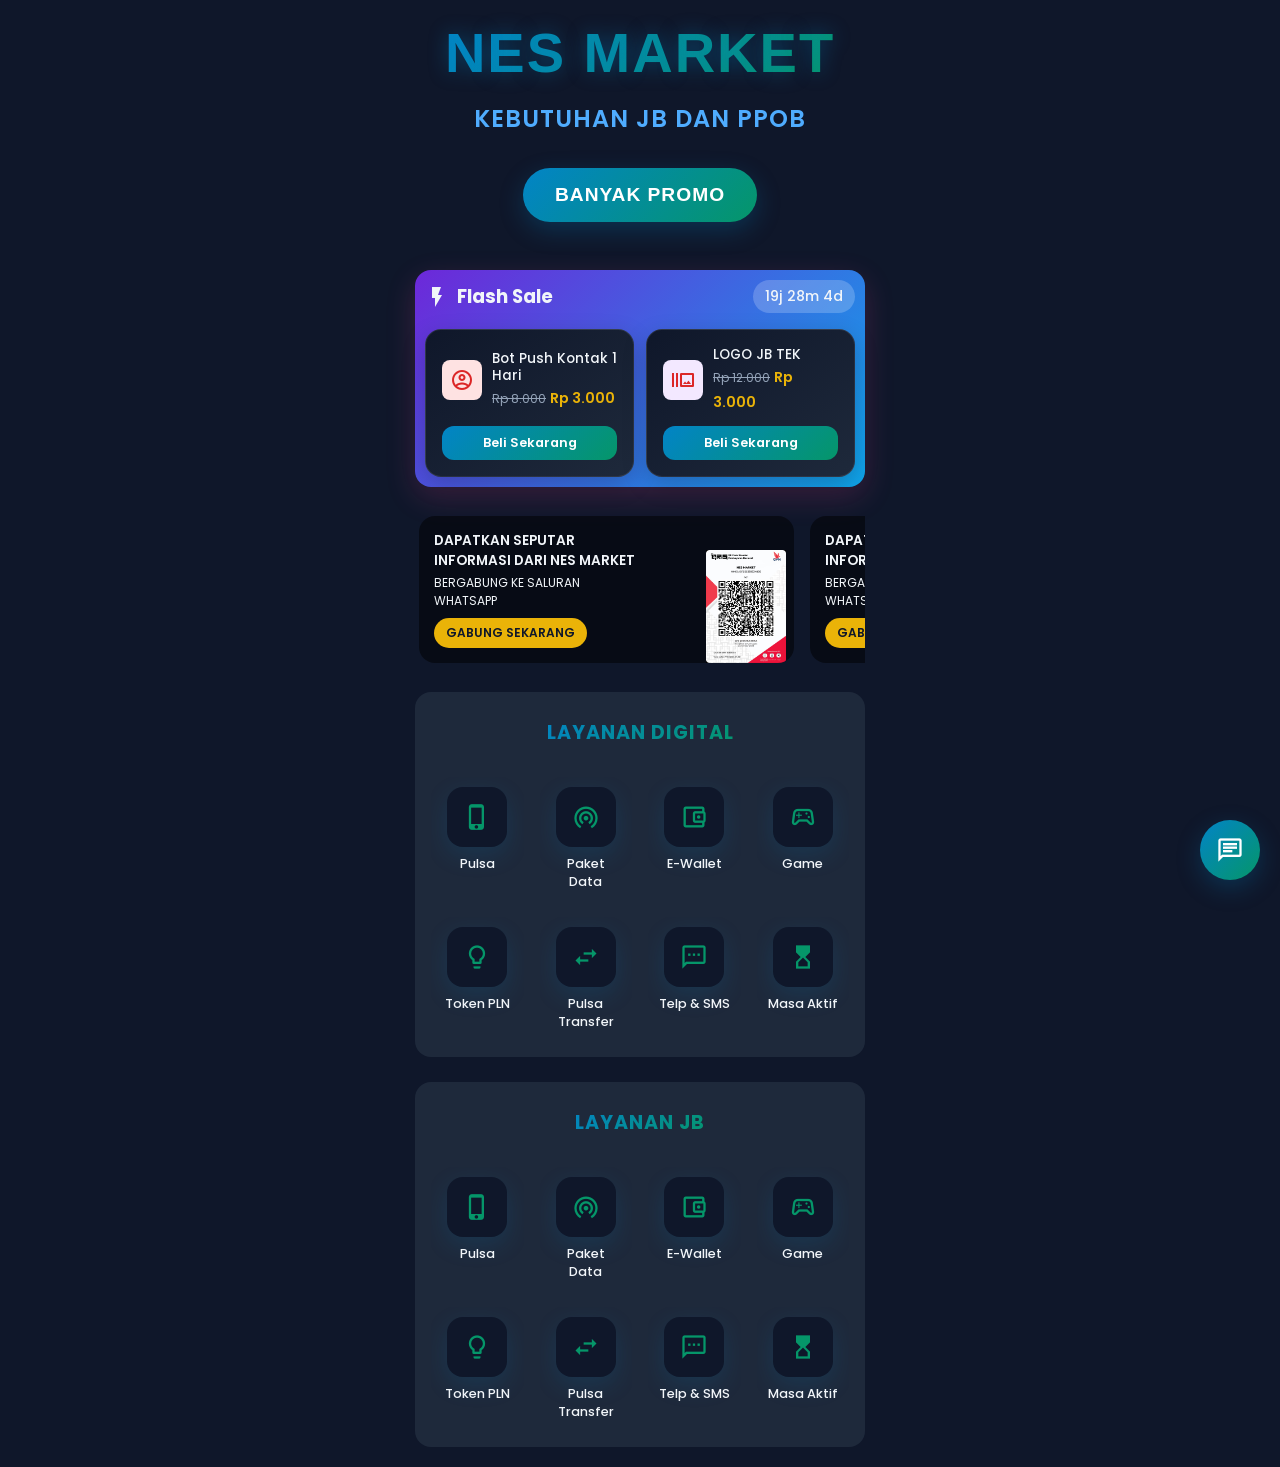
==== index.html @ 93c48622 "nesmarket" ====
<!DOCTYPE html>
<html lang="id">
<head>
    <meta charset="UTF-8">
    <meta name="viewport" content="width=device-width, initial-scale=1.0">
    <title>Nes Market</title>
    <link rel="shortcut icon" href="images/favicon.jpg" type="image/x-icon">
    <link rel="stylesheet" href="styles.css">
    <link href="https://fonts.googleapis.com/icon?family=Material+Icons+Outlined" rel="stylesheet">
</head>
<body>

    <h1 class="title1">NES MARKET</h1>
    <h2 class="subtitle">KEBUTUHAN JB DAN PPOB</h2>
    <button class="promo-button">BANYAK PROMO</button>

    <div class="container">
        <section class="flash-sale-section">
            <header>
                <div class="title">
                    <span class="material-icons-outlined">flash_on</span>
                    <h3>Flash Sale</h3>
                </div>
                <div class="countdown" id="countdown">26 hari 8 jam</div>
            </header>
            <div class="products">
                <div class="product-card">
                    <div class="product-icon-wrapper push">
                        <span class="material-icons-outlined">account_circle</span>
                    </div>
                    <div class="product-details">
                        <p>Bot Push Kontak 1 Hari</p>
                        <span class="original-price">Rp 8.000</span>
                        <span class="sale-price">Rp 3.000</span>
                    </div>
                    <div class="discount-badge">-63%</div>
                </div>
                <div class="product-card">
                    <div class="product-icon-wrapper logo">
                        <span class="material-icons-outlined">burst_mode</span>
                    </div>
                    <div class="product-details">
                        <p>LOGO JB TEK</p>
                        <span class="original-price">Rp 12.000</span>
                        <span class="sale-price">Rp 3.000</span>
                    </div>
                </div>
            </div>
        </section>

        <div class="banner-container">
            <div class="banner-wrapper">
                <section class="promo-banner">
                    <div class="banner-text">
                        <h4>DAPATKAN SEPUTAR INFORMASI DARI NES MARKET</h4>
                        <p>BERGABUNG KE SALURAN WHATSAPP</p>
                        <button>GABUNG SEKARANG</button>
                    </div>
                    <img src="images/qris.jpg" alt="Ilustrasi orang dengan laptop" class="banner-image">
                </section>
                <section class="promo-banner">
                    <div class="banner-text">
                        <h4>DAPATKAN SEPUTAR INFORMASI DARI NES MARKET</h4>
                        <p>BERGABUNG KE SALURAN WHATSAPP</p>
                        <button>GABUNG SEKARANG</button>
                    </div>
                    <img src="images/qris.jpg" alt="Ilustrasi orang dengan laptop" class="banner-image">
                </section>
                <section class="promo-banner">
                    <div class="banner-text">
                        <h4>DAPATKAN SEPUTAR INFORMASI DARI NES MARKET</h4>
                        <p>BERGABUNG KE SALURAN WHATSAPP</p>
                        <button>GABUNG SEKARANG</button>
                    </div>
                    <img src="images/qris.jpg" alt="Ilustrasi orang dengan laptop" class="banner-image">
                </section>
            </div>
        </div>

        <section class="digital-services">
            <header>
                <h3>Layanan Digital</h3>
            </header>
            <div class="services-grid">
                <div class="service-item">
                    <div class="icon-bg"><span class="material-icons-outlined">phone_iphone</span></div>
                    <p>Pulsa</p>
                </div>
                <div class="service-item">
                    <div class="icon-bg"><span class="material-icons-outlined">wifi_tethering</span></div>
                    <p>Paket Data</p>
                </div>
                <div class="service-item">
                    <div class="icon-bg"><span class="material-icons-outlined">account_balance_wallet</span></div>
                    <p>E-Wallet</p>
                </div>
                <div class="service-item">
                    <div class="icon-bg"><span class="material-icons-outlined">sports_esports</span></div>
                    <p>Game</p>
                </div>
                <div class="service-item">
                    <div class="icon-bg"><span class="material-icons-outlined">lightbulb</span></div>
                    <p>Token PLN</p>
                </div>
                <div class="service-item">
                    <div class="icon-bg"><span class="material-icons-outlined">swap_horiz</span></div>
                    <p>Pulsa Transfer</p>
                </div>
                <div class="service-item">
                    <div class="icon-bg"><span class="material-icons-outlined">sms</span></div>
                    <p>Telp & SMS</p>
                </div>
                <div class="service-item">
                    <div class="icon-bg"><span class="material-icons-outlined">hourglass_top</span></div>
                    <p>Masa Aktif</p>
                </div>
            </div>
        </section>
        <section class="digital-services">
            <header>
                <h3>Layanan JB</h3>
            </header>
            <div class="services-grid">
                <div class="service-item">
                    <div class="icon-bg"><span class="material-icons-outlined">phone_iphone</span></div>
                    <p>Pulsa</p>
                </div>
                <div class="service-item">
                    <div class="icon-bg"><span class="material-icons-outlined">wifi_tethering</span></div>
                    <p>Paket Data</p>
                </div>
                <div class="service-item">
                    <div class="icon-bg"><span class="material-icons-outlined">account_balance_wallet</span></div>
                    <p>E-Wallet</p>
                </div>
                <div class="service-item">
                    <div class="icon-bg"><span class="material-icons-outlined">sports_esports</span></div>
                    <p>Game</p>
                </div>
                <div class="service-item">
                    <div class="icon-bg"><span class="material-icons-outlined">lightbulb</span></div>
                    <p>Token PLN</p>
                </div>
                <div class="service-item">
                    <div class="icon-bg"><span class="material-icons-outlined">swap_horiz</span></div>
                    <p>Pulsa Transfer</p>
                </div>
                <div class="service-item">
                    <div class="icon-bg"><span class="material-icons-outlined">sms</span></div>
                    <p>Telp & SMS</p>
                </div>
                <div class="service-item">
                    <div class="icon-bg"><span class="material-icons-outlined">hourglass_top</span></div>
                    <p>Masa Aktif</p>
                </div>
            </div>
        </section>
    </div>

    <!-- Modal Pemesanan -->
    <div class="modal" id="orderModal">
        <div class="modal-content">
            <span class="close-modal">&times;</span>
            <h3 id="modalTitle">Pesan Layanan</h3>
            <form id="orderForm" class="order-form">
                <!-- Form fields akan di-generate oleh JavaScript -->
                <div id="dynamicFormFields"></div>
                <div class="form-group">
                    <label for="paymentMethod">Metode Pembayaran:</label>
                    <select id="paymentMethod" name="paymentMethod" required>
                        <option value="qris">QRIS</option>
                        <option value="bank">Transfer Bank</option>
                        <option value="ewallet">E-Wallet</option>
                    </select>
                </div>
                <button type="submit" class="submit-btn">Pesan Sekarang</button>
            </form>
        </div>
    </div>

    <!-- Modal Pembayaran -->
    <div class="modal" id="paymentModal">
        <div class="modal-content">
            <span class="close-payment-modal">&times;</span>
            <h3 style="text-align: center;">Pembayaran</h3>
            <div id="paymentDetails" class="payment-details">
                <div id="orderSummary">
                    <p class="payment-amount" id="paymentAmount">Rp 0</p>
                    <p class="transaction-number" id="transactionNumber">No. Transaksi: -</p>
                </div>
                <!-- QRIS Section -->
                <div id="qrisPayment" class="payment-section">
                    <img src="images/qris.jpg" alt="QRIS Code" class="payment-image">
                    <p class="payment-info">Scan QRIS untuk melakukan pembayaran</p>
                </div>
                <!-- Bank Transfer Section -->
                <div id="bankPayment" class="payment-section">
                    <div class="bank-details">
                        <img src="images/bsi.jpg" alt="Bank Logo" class="bank-image">
                        <div class="bank-info">
                            <p>Bank Syariah Indonesia (BSI)</p>
                            <p class="account-number">7229905672</p>
                            <p>a.n. AHMAD RAMADHAN</p>
                        </div>
                    </div>
                </div>
                <!-- E-Wallet Section -->
                <div id="ewalletPayment" class="payment-section">
                    <div class="ewallet-options">
                        <p style="text-align: center;">Pilih E-Wallet:</p>
                        <div class="ewallet-list">
                            <button type="button" class="ewallet-btn" data-wallet="dana">
                                <img src="images/dana.jpeg" alt="DANA Logo">
                                <div class="ewallet-info">
                                    <div class="name">DANA</div>
                                    <div class="number">0821-1113-6720</div>
                                </div>
                            </button>
                            <button type="button" class="ewallet-btn" data-wallet="gopay">
                                <img src="images/gopay.webp" alt="GOPAY Logo">
                                <div class="ewallet-info">
                                    <div class="name">GOPAY</div>
                                    <div class="number">0821-1113-6720</div>
                                </div>
                            </button>
                            <button type="button" class="ewallet-btn" data-wallet="shopeepay">
                                <img src="images/shopeepay.png" alt="SHOPEEPAY Logo">
                                <div class="ewallet-info">
                                    <div class="name">SHOPEEPAY</div>
                                    <div class="number">0821-1113-6720</div>
                                </div>
                            </button>
                        </div>
                    </div>
                </div>
            </div>
            <button id="confirmPayment" class="submit-btn">Konfirmasi Pembayaran</button>
        </div>
    </div>
    
    <!-- Chat Admin Button -->
    <div class="chat-admin-btn" id="chatAdminBtn">
        <span class="material-icons-outlined">chat</span>
    </div>

    <script src="scripts.js"></script>
</body>
</html>
---- styles.css ----
/* Import Font */
@import url('https://fonts.googleapis.com/css2?family=Poppins:wght@400;500;600;700&display=swap');

/* Reset dan Variabel CSS */
:root {
    --bg-dark: #0F172A;
    --bg-card: #1E293B;
    --flash-sale-red: #E11D48;
    --promo-blue: #0EA5E9;
    --promo-yellow: #EAB308;
    --text-light: #F1F5F9;
    --text-muted: #94A3B8;
    --accent-blue: #0284C7;
    --accent-purple: #6D28D9;
    --accent-emerald: #059669;
    --gradient-primary: linear-gradient(135deg, var(--accent-blue), var(--accent-emerald));
    --gradient-secondary: linear-gradient(135deg, var(--accent-purple), var(--promo-blue));
}

* {
    margin: 0;
    padding: 0;
    box-sizing: border-box;
}

html {
    scroll-behavior: smooth;
    -webkit-overflow-scrolling: touch;
}

body {
    font-family: 'Poppins', sans-serif;
    background-color: var(--bg-dark);
    color: var(--text-light);
    display: flex;
    justify-content: center;
    flex-direction: column;
    align-items: center;
    min-height: 100vh;
    padding: 20px;
}

.title1 {
    font-family: 'Orbitron', sans-serif;
    font-size: 3.5rem;
    font-weight: bold;
    background: var(--gradient-primary);
    -webkit-background-clip: text;
    background-clip: text;
    -webkit-text-fill-color: transparent;
    text-align: center;
    margin-bottom: 1rem;
    text-shadow: 0 0 20px rgba(2,132,199,0.4);
    letter-spacing: 2px;
}

.subtitle {
    color: #4facfe;
    font-size: 1.5rem;
    margin-bottom: 2rem;
    text-align: center;
    font-weight: 600;
    letter-spacing: 1px;
}

.promo-button {
    background: var(--gradient-primary);
    color: white;
    padding: 1rem 2rem;
    border: none;
    border-radius: 50px;
    font-size: 1.2rem;
    cursor: pointer;
    margin-bottom: 3rem;
    box-shadow: 0 8px 25px rgba(2,132,199,0.25);
    transition: all 0.3s ease;
    font-weight: 600;
    letter-spacing: 1px;
}

.promo-button:hover {
    transform: scale(1.05);
    box-shadow: 0 0 30px rgba(79,172,254,0.5);
    background: linear-gradient(45deg, #00f2fe, #4facfe);
}

.container {
    width: 100%;
    max-width: 450px;
    display: flex;
    flex-direction: column;
    gap: 25px;
}

/* 1. Flash Sale Section */
.flash-sale-section {
    background: var(--gradient-secondary);
    border-radius: 16px;
    padding: 10px;
    box-shadow: 0 10px 30px rgba(236,72,153,0.2);
}

.flash-sale-section header {
    display: flex;
    justify-content: space-between;
    align-items: center;
    margin-bottom: 16px;
}

.flash-sale-section .title {
    display: flex;
    align-items: center;
    gap: 8px;
    font-weight: 600;
}

.flash-sale-section .countdown {
    background-color: rgba(255, 255, 255, 0.2);
    padding: 4px 12px;
    border-radius: 20px;
    font-size: 0.8rem;
    font-weight: 500;
}

.products {
    display: flex;
    gap: 12px;
}

.product-card {
    background: linear-gradient(145deg, var(--bg-dark), var(--bg-card));
    border-radius: 16px;
    padding: 16px;
    flex: 1;
    display: flex;
    flex-direction: column;
    align-items: stretch;
    gap: 12px;
    position: relative;
    overflow: hidden;
    border: 1px solid rgba(255,255,255,0.1);
    backdrop-filter: blur(10px);
    box-shadow: 0 8px 25px rgba(0,0,0,0.2);
}

.product-details-wrapper {
    display: flex;
    align-items: center;
    gap: 10px;
    flex: 1;
}

.buy-button {
    width: 100%;
    padding: 8px;
    background: var(--gradient-primary);
    border: none;
    border-radius: 12px;
    color: white;
    font-weight: 600;
    cursor: pointer;
    transition: all 0.3s ease;
    font-family: 'Poppins', sans-serif;
    font-size: 0.8rem;
    margin-top: auto;
}

.buy-button:hover {
    transform: translateY(-2px);
    box-shadow: 0 8px 25px rgba(2,132,199,0.25);
}

.buy-button:active {
    transform: translateY(0);
}

.flash-sale-section .countdown {
    background-color: rgba(255, 255, 255, 0.2);
    padding: 6px 12px;
    border-radius: 20px;
    font-size: 0.9rem;
    font-weight: 500;
    display: flex;
    align-items: center;
    gap: 4px;
}

.product-icon-wrapper {
    flex-shrink: 0;
    width: 40px;
    height: 40px;
    border-radius: 8px;
    display: flex;
    justify-content: center;
    align-items: center;
}
.product-icon-wrapper.push { background-color: #FEE2E2; color: #DC2626; }
.product-icon-wrapper.logo { background-color: #F3E8FF; color: #DC2626; }

.product-details p {
    font-size: 0.85rem;
    font-weight: 500;
    line-height: 1.3;
}

.original-price {
    font-size: 0.75rem;
    text-decoration: line-through;
    color: var(--text-muted);
}

.sale-price {
    font-size: 0.9rem;
    font-weight: 600;
    color: var(--promo-yellow);
    margin-bottom: 8px;
}

.buy-now-btn {
    background: linear-gradient(135deg, var(--accent-blue), #6366f1);
    color: white;
    border: none;
    padding: 8px 12px;
    border-radius: 8px;
    font-size: 0.8rem;
    font-weight: 600;
    cursor: pointer;
    width: 100%;
    transition: all 0.3s ease;
}

.buy-now-btn:hover {
    transform: translateY(-2px);
    box-shadow: 0 4px 12px rgba(59, 130, 246, 0.3);
}

.buy-now-btn:active {
    transform: translateY(0);
}

.discount-badge {
    position: absolute;
    top: -1px;
    right: -1px;
    background-color: var(--promo-yellow);
    color: var(--bg-dark);
    padding: 2px 8px;
    font-size: 0.7rem;
    font-weight: 600;
    border-radius: 0 12px 0 8px;
}

/* 2. Promo Banner */
.banner-container {
    width: 100%;
    overflow-x: auto;
    -webkit-overflow-scrolling: touch;
    scrollbar-width: none; /* Firefox */
    cursor: grab;
    user-select: none;
}

.banner-container::-webkit-scrollbar {
    display: none; /* Chrome, Safari, Edge */
}

.banner-wrapper {
    display: flex;
    gap: 16px;
    padding: 4px;
    transition: transform 0.2s ease;
}

.promo-banner {
    /* background: linear-gradient(rgba(0, 0, 0, 0.5), rgba(0, 0, 0, 0.5)), url('images/FF.jpg'); */
    background: linear-gradient(rgba(0, 0, 0, 0.5), rgba(0, 0, 0, 0.5));
    background-size: cover;
    background-position: center;
    border-radius: 16px;
    padding: 15px;
    display: flex;
    align-items: center;
    justify-content: space-between;
    min-width: 300px;
    flex-shrink: 0;
    position: relative;
    overflow: hidden;
}

.promo-banner::before { /* Zigzag pattern */
    content: '';
    position: absolute;
    top: 10px;
    left: 40%;
    width: 100px;
    height: 20px;
    /* background-image: linear-gradient(45deg, var(--promo-yellow) 25%, transparent 25%), linear-gradient(-45deg, var(--promo-yellow) 25%, transparent 25%); */
    background-size: 20px 20px;
    opacity: 0.5;
}

.banner-text {
    max-width: 60%;
    z-index: 1;
}

.banner-text h4 {
    font-size: 0.85rem;
    font-weight: 600;
}

.banner-text p {
    font-size: 0.75rem;
    margin: 3px 0 8px;
}

.banner-text button {
    background-color: var(--promo-yellow);
    color: var(--bg-dark);
    border: none;
    padding: 6px 12px;
    border-radius: 15px;
    font-size: 0.75rem;
    font-weight: 600;
    cursor: pointer;
    font-family: 'Poppins', sans-serif;
}

.banner-image {
    width: 80px;
    position: absolute;
    right: 8px;
    bottom: 0;
    z-index: 0;
}

/* 3. Digital Services */
.digital-services {
    background-color: var(--bg-card);
    border-radius: 16px;
    padding: 16px;
}

.digital-services header {
    display: flex;
    justify-content: center;
    align-items: center;
    margin-bottom: 20px;
}

.digital-services h3 {
    font-weight: 700;
    text-align: center;
    background: var(--gradient-primary);
    -webkit-background-clip: text;
    background-clip: text;
    -webkit-text-fill-color: transparent;
    padding: 10px 0;
    font-size: 1.2rem;
    letter-spacing: 1px;
    text-transform: uppercase;
}

.services-grid {
    display: grid;
    grid-template-columns: repeat(4, 1fr);
    gap: 16px;
}

.service-item {
    display: flex;
    flex-direction: column;
    align-items: center;
    text-align: center;
    transition: all 0.3s ease;
    cursor: pointer;
    padding: 10px;
    border-radius: 16px;
    position: relative;
    overflow: hidden;
}

.service-item::before {
    content: '';
    position: absolute;
    top: 0;
    left: 0;
    width: 100%;
    height: 100%;
    /* background: var(--gradient-primary); */
    opacity: 0;
    transition: opacity 0.3s ease;
    z-index: 0;
    border-radius: 16px;
}

.service-item:hover {
    transform: translateY(-5px);
}

.service-item:hover::before {
    opacity: 1;
}

.service-item .icon-bg {
    background: var(--bg-dark);
    width: 60px;
    height: 60px;
    border-radius: 16px;
    display: flex;
    justify-content: center;
    align-items: center;
    margin-bottom: 8px;
    color: var(--accent-emerald);
    position: relative;
    z-index: 1;
    transition: all 0.3s ease;
    box-shadow: 0 8px 25px rgba(2,132,199,0.15);
    backdrop-filter: blur(10px);
}

.service-item:hover .icon-bg {
    transform: scale(1.1);
    box-shadow: 0 12px 30px rgba(37,99,235,0.3);
    background: var(--gradient-primary);
    color: white;
}

.service-item .icon-bg .material-icons-outlined {
    font-size: 28px;
}

.service-item p {
    font-size: 0.8rem;
    font-weight: 500;
    position: relative;
    z-index: 1;
    transition: all 0.3s ease;
}

.service-item:hover p {
    transform: scale(1.05);
    color: var(--accent-blue);
}

/* Toggle Switch */
.switch {
    position: relative;
    display: inline-block;
    width: 50px;
    height: 28px;
}
.switch input { display: none; }
.slider {
    position: absolute;
    cursor: pointer;
    top: 0; left: 0; right: 0; bottom: 0;
    background-color: var(--bg-dark);
    transition: .4s;
    border-radius: 34px;
}
.slider:before {
    position: absolute;
    content: "";
    height: 20px;
    width: 20px;
    left: 4px;
    bottom: 4px;
    background-color: white;
    transition: .4s;
    border-radius: 50%;
}
input:checked + .slider {
    background-color: var(--accent-blue);
}
input:checked + .slider:before {
    transform: translateX(22px);
}

/* Modal Styles */
.modal {
    display: none;
    position: fixed;
    top: 0;
    left: 0;
    width: 100%;
    height: 100%;
    background-color: rgba(0, 0, 0, 0.7);
    z-index: 1000;
    backdrop-filter: blur(5px);
    overflow-y: auto;
}

.modal-content {
    position: relative;
    background: linear-gradient(145deg, var(--bg-card), var(--bg-dark));
    margin: 20px auto;
    padding: 30px;
    width: 95%;
    max-width: 450px;
    border-radius: 24px;
    box-shadow: 0 15px 40px rgba(0, 0, 0, 0.4);
    animation: modalSlideDown 0.4s ease;
    border: 1px solid rgba(255, 255, 255, 0.1);
    backdrop-filter: blur(10px);
}

@keyframes modalSlideDown {
    from {
        transform: translateY(-50px);
        opacity: 0;
    }
    to {
        transform: translateY(0);
        opacity: 1;
    }
}

@keyframes modalSlideIn {
    from {
        transform: translateY(-100px);
        opacity: 0;
    }
    to {
        transform: translateY(0);
        opacity: 1;
    }
}

.close-modal {
    position: absolute;
    right: 20px;
    top: 15px;
    font-size: 28px;
    font-weight: bold;
    color: var(--text-muted);
    cursor: pointer;
    transition: color 0.3s ease;
}

.close-modal:hover {
    color: var(--text-light);
}

.order-form {
    margin-top: 20px;
}

.form-group {
    margin-bottom: 20px;
}

.form-group label {
    display: block;
    margin-bottom: 8px;
    color: var(--text-light);
    font-weight: 500;
}

.form-group input,
.form-group select {
    width: 100%;
    padding: 12px;
    border: 2px solid var(--bg-dark);
    border-radius: 8px;
    background-color: var(--bg-dark);
    color: var(--text-light);
    font-family: 'Poppins', sans-serif;
    transition: all 0.3s ease;
}

.form-group input:focus,
.form-group select:focus {
    outline: none;
    border-color: var(--accent-blue);
    box-shadow: 0 0 0 2px rgba(59, 130, 246, 0.2);
}

.submit-btn {
    width: 100%;
    padding: 16px;
    background: var(--gradient-primary);
    border: none;
    border-radius: 16px;
    color: white;
    font-weight: 600;
    cursor: pointer;
    transition: all 0.3s ease;
    font-family: 'Poppins', sans-serif;
    font-size: 1rem;
    text-transform: uppercase;
    letter-spacing: 1px;
    position: relative;
    overflow: hidden;
    box-shadow: 0 8px 25px rgba(37,99,235,0.3);
}

.submit-btn::before {
    content: '';
    position: absolute;
    top: 0;
    left: -100%;
    width: 100%;
    height: 100%;
    background: linear-gradient(120deg, transparent, rgba(255, 255, 255, 0.2), transparent);
    transition: 0.5s;
}

.submit-btn:hover::before {
    left: 100%;
}

.submit-btn:hover {
    transform: translateY(-2px);
    box-shadow: 0 4px 12px rgba(59, 130, 246, 0.3);
}

.submit-btn:active {
    transform: translateY(0);
}

/* Payment Details Styling */
.payment-details {
    margin: 20px 0;
    border-radius: 16px;
    overflow: hidden;
    background: rgba(0, 0, 0, 0.2);
    padding: 20px;
    border: 1px solid rgba(255, 255, 255, 0.05);
}

.payment-section {
    display: none;
    /* background: var(--bg-card); */
    border-radius: 12px;
    box-shadow: 0 2px 8px rgba(0, 0, 0, 0.1);
    /* margin-bottom: 20px; */
}

.payment-image {
    width: 100%;
    max-width: 200px;
    height: auto;
    display: block;
    margin: 0 auto 15px;
    border-radius: 8px;
}

.payment-info {
    text-align: center;
    color: var(--text-light);
    font-size: 14px;
    margin-top: 10px;
}

.payment-amount {
    text-align: center;
    font-size: 28px;
    font-weight: bold;
    background: linear-gradient(135deg, var(--accent-blue), #6366f1);
    -webkit-background-clip: text;
    background-clip: text;
    -webkit-text-fill-color: transparent;
    margin: 20px 0;
    text-shadow: 0 2px 10px rgba(99, 102, 241, 0.3);
}

.transaction-number {
    text-align: center;
    font-size: 14px;
    color: var(--text-muted);
    margin-bottom: 20px;
    padding: 8px 15px;
    background: rgba(255, 255, 255, 0.05);
    border-radius: 20px;
    display: inline-block;
    position: relative;
    left: 50%;
    transform: translateX(-50%);
}

.bank-details {
    display: flex;
    align-items: center;
    gap: 20px;
    padding: 20px;
    background: linear-gradient(145deg, var(--bg-dark), var(--bg-card));
    border-radius: 20px;
    border: 1px solid rgba(255, 255, 255, 0.1);
    box-shadow: 0 8px 25px rgba(0, 0, 0, 0.2);
    transition: transform 0.3s ease, box-shadow 0.3s ease;
    backdrop-filter: blur(10px);
}

.bank-details:hover {
    transform: translateY(-2px);
    box-shadow: 0 6px 20px rgba(0, 0, 0, 0.3);
}

.bank-image {
    width: 80px;
    height: 80px;
    object-fit: contain;
}

.bank-info {
    flex: 1;
}

.bank-info p {
    margin: 5px 0;
    color: var(--text-light);
}

.account-number {
    font-size: 20px;
    font-weight: bold;
    color: var(--accent-blue);
    margin: 10px 0;
    letter-spacing: 1px;
}

.ewallet-options {
    padding: 15px;
    text-align: center;
}

.ewallet-list {
    display: flex;
    flex-direction: column;
    gap: 10px;
    margin-top: 15px;
    width: 100%;
    align-items: center;
}

.ewallet-btn {
    display: flex;
    align-items: center;
    justify-content: center;
    gap: 20px;
    background: linear-gradient(145deg, var(--bg-dark), var(--bg-card));
    border: 1px solid rgba(255, 255, 255, 0.1);
    color: var(--text-light);
    padding: 20px;
    border-radius: 20px;
    cursor: pointer;
    font-weight: 500;
    transition: all 0.3s ease;
    width: 90%;
    max-width: 450px;
    box-shadow: 0 8px 25px rgba(0, 0, 0, 0.2);
    backdrop-filter: blur(10px);
}

.ewallet-btn:hover {
    transform: translateY(-2px);
    box-shadow: 0 6px 20px rgba(0, 0, 0, 0.3);
    background: linear-gradient(145deg, rgba(40, 42, 66, 0.8), var(--bg-dark));
}

.ewallet-btn.active {
    /* background: linear-gradient(145deg, var(--accent-blue), #6366f1); */
    border: none;
    box-shadow: 0 6px 20px rgba(99, 102, 241, 0.3);
}

.ewallet-btn img {
    width: 50px;
    height: 50px;
    object-fit: contain;
}

.ewallet-info {
    text-align: left;
}

.ewallet-info .name {
    font-weight: bold;
    margin-bottom: 6px;
    font-size: 16px;
}

.ewallet-info .number {
    font-size: 14px;
    color: var(--text-muted);
}

.ewallet-btn:hover {
    /* background: var(--accent-blue); */
    color: white;
}

.ewallet-btn.active {
    /* background: var(--accent-blue); */
    color: white;
}

/* Chat Admin Button */
.chat-admin-btn {
    position: fixed;
    bottom: 20px;
    right: 20px;
    width: 60px;
    height: 60px;
    background: var(--gradient-primary);
    border-radius: 50%;
    display: flex;
    justify-content: center;
    align-items: center;
    cursor: pointer;
    box-shadow: 0 8px 25px rgba(2,132,199,0.25);
    transition: all 0.3s ease;
    z-index: 1000;
}

.chat-admin-btn:hover {
    transform: scale(1.1);
    box-shadow: 0 6px 20px rgba(99, 102, 241, 0.4);
}

.chat-admin-btn .material-icons-outlined {
    font-size: 28px;
    color: white;
}

/* Responsiveness */
@media (max-width: 380px) {
    .products {
        flex-direction: column;
    }
    
    .banner-text {
        max-width: 100%;
    }
    .banner-image {
        display: none; /* Sembunyikan gambar di layar sangat kecil */
    }

    .services-grid {
        grid-template-columns: repeat(3, 1fr);
        gap: 20px;
    }
}
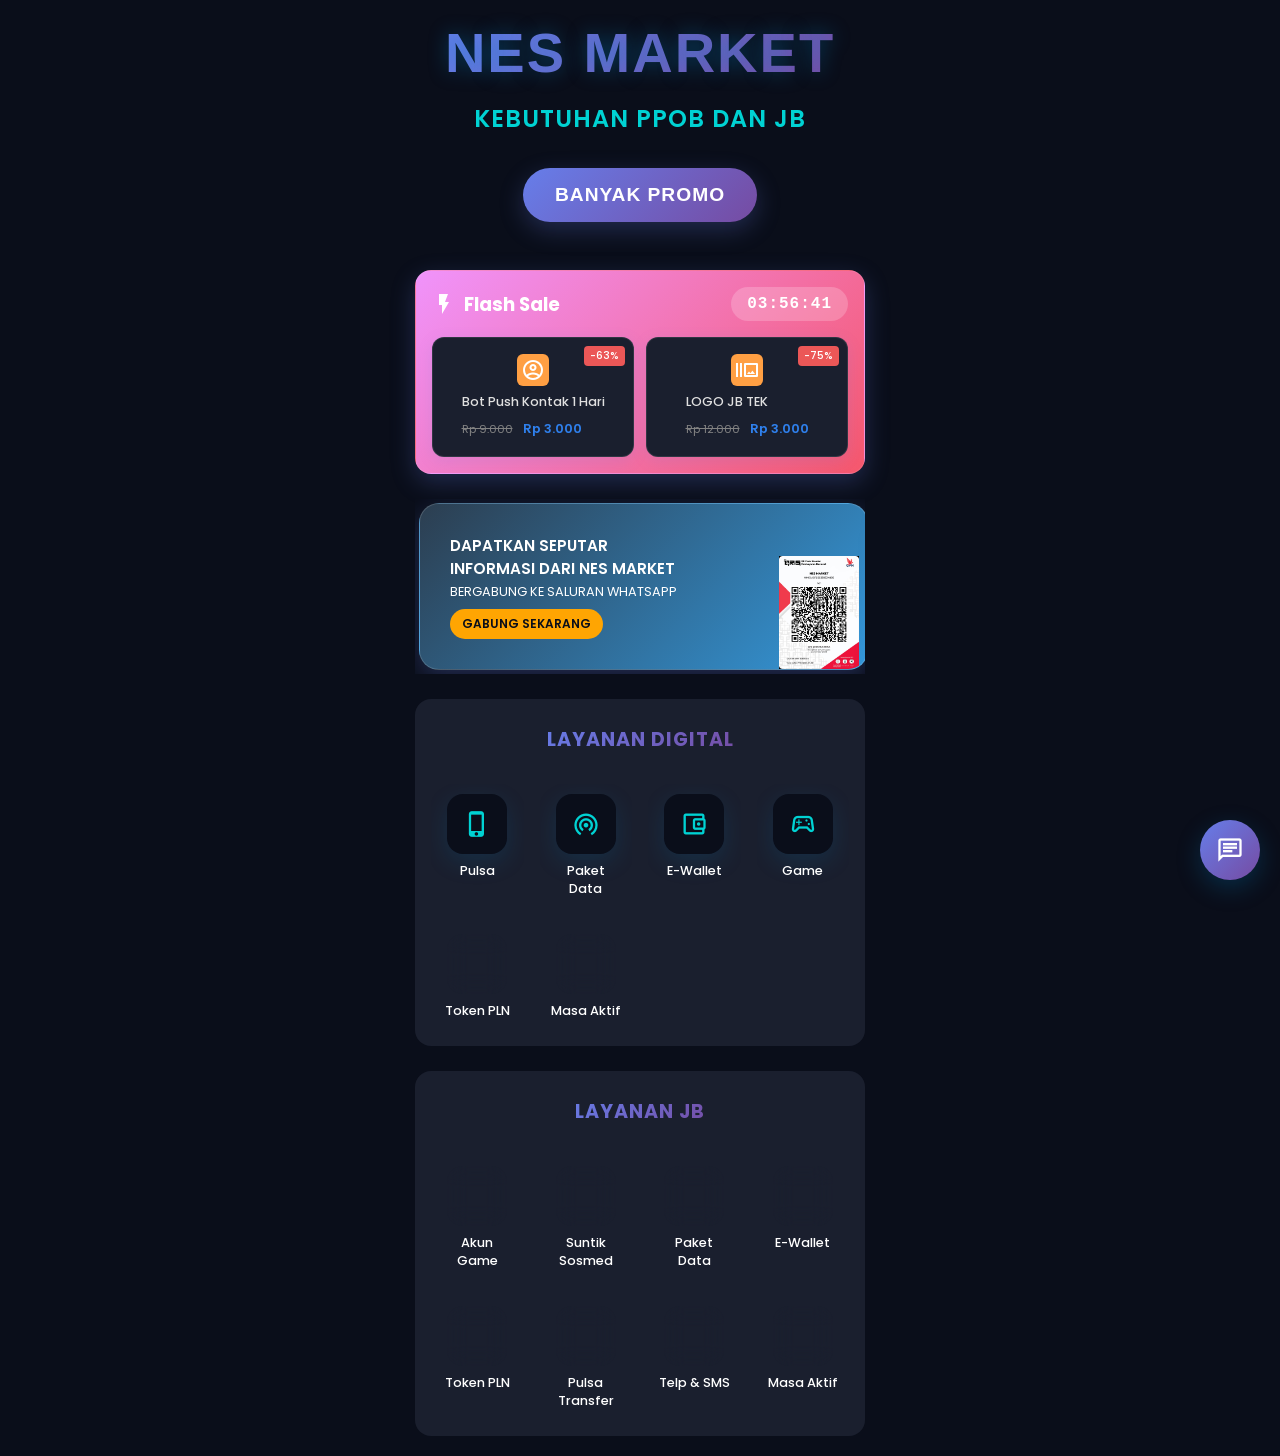
==== commit c86dd74f: "Add files via upload" ====
--- a/index.html
+++ b/index.html
@@ -1,248 +1,241 @@
-<!DOCTYPE html>
-<html lang="id">
-<head>
-    <meta charset="UTF-8">
-    <meta name="viewport" content="width=device-width, initial-scale=1.0">
-    <title>Nes Market</title>
-    <link rel="shortcut icon" href="images/favicon.jpg" type="image/x-icon">
-    <link rel="stylesheet" href="styles.css">
-    <link href="https://fonts.googleapis.com/icon?family=Material+Icons+Outlined" rel="stylesheet">
-</head>
-<body>
-
-    <h1 class="title1">NES MARKET</h1>
-    <h2 class="subtitle">KEBUTUHAN JB DAN PPOB</h2>
-    <button class="promo-button">BANYAK PROMO</button>
-
-    <div class="container">
-        <section class="flash-sale-section">
-            <header>
-                <div class="title">
-                    <span class="material-icons-outlined">flash_on</span>
-                    <h3>Flash Sale</h3>
-                </div>
-                <div class="countdown" id="countdown">26 hari 8 jam</div>
-            </header>
-            <div class="products">
-                <div class="product-card">
-                    <div class="product-icon-wrapper push">
-                        <span class="material-icons-outlined">account_circle</span>
-                    </div>
-                    <div class="product-details">
-                        <p>Bot Push Kontak 1 Hari</p>
-                        <span class="original-price">Rp 8.000</span>
-                        <span class="sale-price">Rp 3.000</span>
-                    </div>
-                    <div class="discount-badge">-63%</div>
-                </div>
-                <div class="product-card">
-                    <div class="product-icon-wrapper logo">
-                        <span class="material-icons-outlined">burst_mode</span>
-                    </div>
-                    <div class="product-details">
-                        <p>LOGO JB TEK</p>
-                        <span class="original-price">Rp 12.000</span>
-                        <span class="sale-price">Rp 3.000</span>
-                    </div>
-                </div>
-            </div>
-        </section>
-
-        <div class="banner-container">
-            <div class="banner-wrapper">
-                <section class="promo-banner">
-                    <div class="banner-text">
-                        <h4>DAPATKAN SEPUTAR INFORMASI DARI NES MARKET</h4>
-                        <p>BERGABUNG KE SALURAN WHATSAPP</p>
-                        <button>GABUNG SEKARANG</button>
-                    </div>
-                    <img src="images/qris.jpg" alt="Ilustrasi orang dengan laptop" class="banner-image">
-                </section>
-                <section class="promo-banner">
-                    <div class="banner-text">
-                        <h4>DAPATKAN SEPUTAR INFORMASI DARI NES MARKET</h4>
-                        <p>BERGABUNG KE SALURAN WHATSAPP</p>
-                        <button>GABUNG SEKARANG</button>
-                    </div>
-                    <img src="images/qris.jpg" alt="Ilustrasi orang dengan laptop" class="banner-image">
-                </section>
-                <section class="promo-banner">
-                    <div class="banner-text">
-                        <h4>DAPATKAN SEPUTAR INFORMASI DARI NES MARKET</h4>
-                        <p>BERGABUNG KE SALURAN WHATSAPP</p>
-                        <button>GABUNG SEKARANG</button>
-                    </div>
-                    <img src="images/qris.jpg" alt="Ilustrasi orang dengan laptop" class="banner-image">
-                </section>
-            </div>
-        </div>
-
-        <section class="digital-services">
-            <header>
-                <h3>Layanan Digital</h3>
-            </header>
-            <div class="services-grid">
-                <div class="service-item">
-                    <div class="icon-bg"><span class="material-icons-outlined">phone_iphone</span></div>
-                    <p>Pulsa</p>
-                </div>
-                <div class="service-item">
-                    <div class="icon-bg"><span class="material-icons-outlined">wifi_tethering</span></div>
-                    <p>Paket Data</p>
-                </div>
-                <div class="service-item">
-                    <div class="icon-bg"><span class="material-icons-outlined">account_balance_wallet</span></div>
-                    <p>E-Wallet</p>
-                </div>
-                <div class="service-item">
-                    <div class="icon-bg"><span class="material-icons-outlined">sports_esports</span></div>
-                    <p>Game</p>
-                </div>
-                <div class="service-item">
-                    <div class="icon-bg"><span class="material-icons-outlined">lightbulb</span></div>
-                    <p>Token PLN</p>
-                </div>
-                <div class="service-item">
-                    <div class="icon-bg"><span class="material-icons-outlined">swap_horiz</span></div>
-                    <p>Pulsa Transfer</p>
-                </div>
-                <div class="service-item">
-                    <div class="icon-bg"><span class="material-icons-outlined">sms</span></div>
-                    <p>Telp & SMS</p>
-                </div>
-                <div class="service-item">
-                    <div class="icon-bg"><span class="material-icons-outlined">hourglass_top</span></div>
-                    <p>Masa Aktif</p>
-                </div>
-            </div>
-        </section>
-        <section class="digital-services">
-            <header>
-                <h3>Layanan JB</h3>
-            </header>
-            <div class="services-grid">
-                <div class="service-item">
-                    <div class="icon-bg"><span class="material-icons-outlined">phone_iphone</span></div>
-                    <p>Pulsa</p>
-                </div>
-                <div class="service-item">
-                    <div class="icon-bg"><span class="material-icons-outlined">wifi_tethering</span></div>
-                    <p>Paket Data</p>
-                </div>
-                <div class="service-item">
-                    <div class="icon-bg"><span class="material-icons-outlined">account_balance_wallet</span></div>
-                    <p>E-Wallet</p>
-                </div>
-                <div class="service-item">
-                    <div class="icon-bg"><span class="material-icons-outlined">sports_esports</span></div>
-                    <p>Game</p>
-                </div>
-                <div class="service-item">
-                    <div class="icon-bg"><span class="material-icons-outlined">lightbulb</span></div>
-                    <p>Token PLN</p>
-                </div>
-                <div class="service-item">
-                    <div class="icon-bg"><span class="material-icons-outlined">swap_horiz</span></div>
-                    <p>Pulsa Transfer</p>
-                </div>
-                <div class="service-item">
-                    <div class="icon-bg"><span class="material-icons-outlined">sms</span></div>
-                    <p>Telp & SMS</p>
-                </div>
-                <div class="service-item">
-                    <div class="icon-bg"><span class="material-icons-outlined">hourglass_top</span></div>
-                    <p>Masa Aktif</p>
-                </div>
-            </div>
-        </section>
-    </div>
-
-    <!-- Modal Pemesanan -->
-    <div class="modal" id="orderModal">
-        <div class="modal-content">
-            <span class="close-modal">&times;</span>
-            <h3 id="modalTitle">Pesan Layanan</h3>
-            <form id="orderForm" class="order-form">
-                <!-- Form fields akan di-generate oleh JavaScript -->
-                <div id="dynamicFormFields"></div>
-                <div class="form-group">
-                    <label for="paymentMethod">Metode Pembayaran:</label>
-                    <select id="paymentMethod" name="paymentMethod" required>
-                        <option value="qris">QRIS</option>
-                        <option value="bank">Transfer Bank</option>
-                        <option value="ewallet">E-Wallet</option>
-                    </select>
-                </div>
-                <button type="submit" class="submit-btn">Pesan Sekarang</button>
-            </form>
-        </div>
-    </div>
-
-    <!-- Modal Pembayaran -->
-    <div class="modal" id="paymentModal">
-        <div class="modal-content">
-            <span class="close-payment-modal">&times;</span>
-            <h3 style="text-align: center;">Pembayaran</h3>
-            <div id="paymentDetails" class="payment-details">
-                <div id="orderSummary">
-                    <p class="payment-amount" id="paymentAmount">Rp 0</p>
-                    <p class="transaction-number" id="transactionNumber">No. Transaksi: -</p>
-                </div>
-                <!-- QRIS Section -->
-                <div id="qrisPayment" class="payment-section">
-                    <img src="images/qris.jpg" alt="QRIS Code" class="payment-image">
-                    <p class="payment-info">Scan QRIS untuk melakukan pembayaran</p>
-                </div>
-                <!-- Bank Transfer Section -->
-                <div id="bankPayment" class="payment-section">
-                    <div class="bank-details">
-                        <img src="images/bsi.jpg" alt="Bank Logo" class="bank-image">
-                        <div class="bank-info">
-                            <p>Bank Syariah Indonesia (BSI)</p>
-                            <p class="account-number">7229905672</p>
-                            <p>a.n. AHMAD RAMADHAN</p>
-                        </div>
-                    </div>
-                </div>
-                <!-- E-Wallet Section -->
-                <div id="ewalletPayment" class="payment-section">
-                    <div class="ewallet-options">
-                        <p style="text-align: center;">Pilih E-Wallet:</p>
-                        <div class="ewallet-list">
-                            <button type="button" class="ewallet-btn" data-wallet="dana">
-                                <img src="images/dana.jpeg" alt="DANA Logo">
-                                <div class="ewallet-info">
-                                    <div class="name">DANA</div>
-                                    <div class="number">0821-1113-6720</div>
-                                </div>
-                            </button>
-                            <button type="button" class="ewallet-btn" data-wallet="gopay">
-                                <img src="images/gopay.webp" alt="GOPAY Logo">
-                                <div class="ewallet-info">
-                                    <div class="name">GOPAY</div>
-                                    <div class="number">0821-1113-6720</div>
-                                </div>
-                            </button>
-                            <button type="button" class="ewallet-btn" data-wallet="shopeepay">
-                                <img src="images/shopeepay.png" alt="SHOPEEPAY Logo">
-                                <div class="ewallet-info">
-                                    <div class="name">SHOPEEPAY</div>
-                                    <div class="number">0821-1113-6720</div>
-                                </div>
-                            </button>
-                        </div>
-                    </div>
-                </div>
-            </div>
-            <button id="confirmPayment" class="submit-btn">Konfirmasi Pembayaran</button>
-        </div>
-    </div>
-    
-    <!-- Chat Admin Button -->
-    <div class="chat-admin-btn" id="chatAdminBtn">
-        <span class="material-icons-outlined">chat</span>
-    </div>
-
-    <script src="scripts.js"></script>
-</body>
+<!DOCTYPE html>
+<html lang="id">
+<head>
+    <meta charset="UTF-8">
+    <meta name="viewport" content="width=device-width, initial-scale=1.0">
+    <title>Nes Market</title>
+    <link rel="shortcut icon" href="images/favicon.jpg" type="image/x-icon">
+    <link rel="stylesheet" href="styles.css">
+    <link href="https://fonts.googleapis.com/icon?family=Material+Icons+Outlined" rel="stylesheet">
+</head>
+<body>
+
+    <h1 class="title1">NES MARKET</h1>
+    <h2 class="subtitle">KEBUTUHAN PPOB DAN JB</h2>
+    <button class="promo-button">BANYAK PROMO</button>
+
+    <div class="container">
+        <section class="flash-sale-section">
+            <header>
+                <div class="title">
+                    <span class="material-icons-outlined">flash_on</span>
+                    <h3>Flash Sale</h3>
+                </div>
+                <div class="countdown" id="countdown">26 hari 8 jam</div>
+            </header>
+            <div class="products">
+                <div class="product-card">
+                    <div class="product-icon-wrapper push">
+                        <span class="material-icons-outlined">account_circle</span>
+                    </div>
+                    <div class="product-details">
+                        <p>Bot Push Kontak 1 Hari</p>
+                        <span class="original-price">Rp 9.000</span>
+                        <span class="sale-price">Rp 3.000</span>
+                    </div>
+                    <div class="discount-badge">-63%</div>
+                </div>
+                <div class="product-card">
+                    <div class="product-icon-wrapper logo">
+                        <span class="material-icons-outlined">burst_mode</span>
+                    </div>
+                    <div class="product-details">
+                        <p>LOGO JB TEK</p>
+                        <span class="original-price">Rp 12.000</span>
+                        <span class="sale-price">Rp 3.000</span>
+                    </div>
+                    <div class="discount-badge">-75%</div>
+                </div>
+            </div>
+        </section>
+
+        <div class="banner-container">
+            <div class="banner-wrapper">
+                <section class="promo-banner">
+                    <div class="banner-text">
+                        <h4>DAPATKAN SEPUTAR INFORMASI DARI NES MARKET</h4>
+                        <p>BERGABUNG KE SALURAN WHATSAPP</p>
+                        <button>GABUNG SEKARANG</button>
+                    </div>
+                    <img src="images/qris.jpg" alt="Ilustrasi orang dengan laptop" class="banner-image">
+                </section>
+                <section class="promo-banner">
+                    <div class="banner-text">
+                        <h4>DAPATKAN SEPUTAR INFORMASI DARI NES MARKET</h4>
+                        <p>BERGABUNG KE SALURAN WHATSAPP</p>
+                        <button>GABUNG SEKARANG</button>
+                    </div>
+                    <img src="images/qris.jpg" alt="Ilustrasi orang dengan laptop" class="banner-image">
+                </section>
+                <section class="promo-banner">
+                    <div class="banner-text">
+                        <h4>UDAH ADA PRODUK BARU NIH</h4>
+                        <h4>YAKIN GA MAU ORDER</h4>
+                        <p>LANGSUNG AJA ORDER SEKARANG</p>
+                    </div>
+                    <img src="images/qris.jpg" alt="Ilustrasi orang dengan laptop" class="banner-image">
+                </section>
+            </div>
+        </div>
+
+        <section class="digital-services">
+            <header>
+                <h3>Layanan Digital</h3>
+            </header>
+            <div class="services-grid">
+                <div class="service-item">
+                    <div class="icon-bg"><span class="material-icons-outlined">phone_iphone</span></div>
+                    <p>Pulsa</p>
+                </div>
+                <div class="service-item">
+                    <div class="icon-bg"><span class="material-icons-outlined">wifi_tethering</span></div>
+                    <p>Paket Data</p>
+                </div>
+                <div class="service-item">
+                    <div class="icon-bg"><span class="material-icons-outlined">account_balance_wallet</span></div>
+                    <p>E-Wallet</p>
+                </div>
+                <div class="service-item">
+                    <div class="icon-bg"><span class="material-icons-outlined">sports_esports</span></div>
+                    <p>Game</p>
+                </div>
+                <div class="service-item">
+                    <div class="icon-bg"><span class="material-icons-outlined">lightbulb</span></div>
+                    <p>Token PLN</p>
+                </div>
+                <div class="service-item">
+                    <div class="icon-bg"><span class="material-icons-outlined">hourglass_top</span></div>
+                    <p>Masa Aktif</p>
+                </div>
+            </div>
+        </section>
+        <section class="digital-services">
+            <header>
+                <h3>Layanan JB</h3>
+            </header>
+            <div class="services-grid">
+                <div class="service-item">
+                    <div class="icon-bg"><span class="material-icons-outlined">sports_esports</span></div>
+                    <p>Akun Game</p>
+                </div>
+                <div class="service-item">
+                    <div class="icon-bg"><span class="material-icons-outlined">phone_iphone</span></div>
+                    <p>Suntik Sosmed</p>
+                </div>
+                <div class="service-item">
+                    <div class="icon-bg"><span class="material-icons-outlined">wifi_tethering</span></div>
+                    <p>Paket Data</p>
+                </div>
+                <div class="service-item">
+                    <div class="icon-bg"><span class="material-icons-outlined">account_balance_wallet</span></div>
+                    <p>E-Wallet</p>
+                </div>
+                <div class="service-item">
+                    <div class="icon-bg"><span class="material-icons-outlined">lightbulb</span></div>
+                    <p>Token PLN</p>
+                </div>
+                <div class="service-item">
+                    <div class="icon-bg"><span class="material-icons-outlined">swap_horiz</span></div>
+                    <p>Pulsa Transfer</p>
+                </div>
+                <div class="service-item">
+                    <div class="icon-bg"><span class="material-icons-outlined">sms</span></div>
+                    <p>Telp & SMS</p>
+                </div>
+                <div class="service-item">
+                    <div class="icon-bg"><span class="material-icons-outlined">hourglass_top</span></div>
+                    <p>Masa Aktif</p>
+                </div>
+            </div>
+        </section>
+    </div>
+
+    <!-- Modal Pemesanan -->
+    <div class="modal" id="orderModal">
+        <div class="modal-content">
+            <span class="close-modal">&times;</span>
+            <h3 id="modalTitle">Pesan Layanan</h3>
+            <form id="orderForm" class="order-form">
+                <!-- Form fields akan di-generate oleh JavaScript -->
+                <div id="dynamicFormFields"></div>
+                <div class="form-group">
+                    <label for="paymentMethod">Metode Pembayaran:</label>
+                    <select id="paymentMethod" name="paymentMethod" required>
+                        <option value="qris">QRIS</option>
+                        <option value="bank">Transfer Bank</option>
+                        <option value="ewallet">E-Wallet</option>
+                    </select>
+                </div>
+                <button type="submit" class="submit-btn">Pesan Sekarang</button>
+            </form>
+        </div>
+    </div>
+
+    <!-- Modal Pembayaran -->
+    <div class="modal" id="paymentModal">
+        <div class="modal-content">
+            <span class="close-payment-modal">&times;</span>
+            <h3 style="text-align: center;">Pembayaran</h3>
+            <div id="paymentDetails" class="payment-details">
+                <div id="orderSummary">
+                    <p class="payment-amount" id="paymentAmount">Rp 0</p>
+                    <p class="transaction-number" id="transactionNumber">No. Transaksi: -</p>
+                </div>
+                <!-- QRIS Section -->
+                <div id="qrisPayment" class="payment-section">
+                    <img src="images/qris.jpg" alt="QRIS Code" class="payment-image">
+                    <p class="payment-info">Scan QRIS untuk melakukan pembayaran</p>
+                </div>
+                <!-- Bank Transfer Section -->
+                <div id="bankPayment" class="payment-section">
+                    <div class="bank-details">
+                        <img src="images/bsi.jpg" alt="Bank Logo" class="bank-image">
+                        <div class="bank-info">
+                            <p>Bank Syariah Indonesia (BSI)</p>
+                            <p class="account-number">7229905672</p>
+                            <p>a.n. AHMAD RAMADHAN</p>
+                        </div>
+                    </div>
+                </div>
+                <!-- E-Wallet Section -->
+                <div id="ewalletPayment" class="payment-section">
+                    <div class="ewallet-options">
+                        <p style="text-align: center;">Pilih E-Wallet:</p>
+                        <div class="ewallet-list">
+                            <button type="button" class="ewallet-btn" data-wallet="dana">
+                                <img src="images/dana.jpeg" alt="DANA Logo">
+                                <div class="ewallet-info">
+                                    <div class="name">DANA</div>
+                                    <div class="number">0821-1113-6720</div>
+                                </div>
+                            </button>
+                            <button type="button" class="ewallet-btn" data-wallet="gopay">
+                                <img src="images/gopay.webp" alt="GOPAY Logo">
+                                <div class="ewallet-info">
+                                    <div class="name">GOPAY</div>
+                                    <div class="number">0821-1113-6720</div>
+                                </div>
+                            </button>
+                            <button type="button" class="ewallet-btn" data-wallet="shopeepay">
+                                <img src="images/shopeepay.png" alt="SHOPEEPAY Logo">
+                                <div class="ewallet-info">
+                                    <div class="name">SHOPEEPAY</div>
+                                    <div class="number">0821-1113-6720</div>
+                                </div>
+                            </button>
+                        </div>
+                    </div>
+                </div>
+            </div>
+            <button id="confirmPayment" class="submit-btn">Konfirmasi Pembayaran</button>
+        </div>
+    </div>
+    
+    <!-- Chat Admin Button -->
+    <div class="chat-admin-btn" id="chatAdminBtn">
+        <span class="material-icons-outlined">chat</span>
+    </div>
+
+    <script src="scripts.js"></script>
+</body>
 </html>
--- a/styles.css
+++ b/styles.css
@@ -1,844 +1,1329 @@
-/* Import Font */
-@import url('https://fonts.googleapis.com/css2?family=Poppins:wght@400;500;600;700&display=swap');
-
-/* Reset dan Variabel CSS */
-:root {
-    --bg-dark: #0F172A;
-    --bg-card: #1E293B;
-    --flash-sale-red: #E11D48;
-    --promo-blue: #0EA5E9;
-    --promo-yellow: #EAB308;
-    --text-light: #F1F5F9;
-    --text-muted: #94A3B8;
-    --accent-blue: #0284C7;
-    --accent-purple: #6D28D9;
-    --accent-emerald: #059669;
-    --gradient-primary: linear-gradient(135deg, var(--accent-blue), var(--accent-emerald));
-    --gradient-secondary: linear-gradient(135deg, var(--accent-purple), var(--promo-blue));
-}
-
-* {
-    margin: 0;
-    padding: 0;
-    box-sizing: border-box;
-}
-
-html {
-    scroll-behavior: smooth;
-    -webkit-overflow-scrolling: touch;
-}
-
-body {
-    font-family: 'Poppins', sans-serif;
-    background-color: var(--bg-dark);
-    color: var(--text-light);
-    display: flex;
-    justify-content: center;
-    flex-direction: column;
-    align-items: center;
-    min-height: 100vh;
-    padding: 20px;
-}
-
-.title1 {
-    font-family: 'Orbitron', sans-serif;
-    font-size: 3.5rem;
-    font-weight: bold;
-    background: var(--gradient-primary);
-    -webkit-background-clip: text;
-    background-clip: text;
-    -webkit-text-fill-color: transparent;
-    text-align: center;
-    margin-bottom: 1rem;
-    text-shadow: 0 0 20px rgba(2,132,199,0.4);
-    letter-spacing: 2px;
-}
-
-.subtitle {
-    color: #4facfe;
-    font-size: 1.5rem;
-    margin-bottom: 2rem;
-    text-align: center;
-    font-weight: 600;
-    letter-spacing: 1px;
-}
-
-.promo-button {
-    background: var(--gradient-primary);
-    color: white;
-    padding: 1rem 2rem;
-    border: none;
-    border-radius: 50px;
-    font-size: 1.2rem;
-    cursor: pointer;
-    margin-bottom: 3rem;
-    box-shadow: 0 8px 25px rgba(2,132,199,0.25);
-    transition: all 0.3s ease;
-    font-weight: 600;
-    letter-spacing: 1px;
-}
-
-.promo-button:hover {
-    transform: scale(1.05);
-    box-shadow: 0 0 30px rgba(79,172,254,0.5);
-    background: linear-gradient(45deg, #00f2fe, #4facfe);
-}
-
-.container {
-    width: 100%;
-    max-width: 450px;
-    display: flex;
-    flex-direction: column;
-    gap: 25px;
-}
-
-/* 1. Flash Sale Section */
-.flash-sale-section {
-    background: var(--gradient-secondary);
-    border-radius: 16px;
-    padding: 10px;
-    box-shadow: 0 10px 30px rgba(236,72,153,0.2);
-}
-
-.flash-sale-section header {
-    display: flex;
-    justify-content: space-between;
-    align-items: center;
-    margin-bottom: 16px;
-}
-
-.flash-sale-section .title {
-    display: flex;
-    align-items: center;
-    gap: 8px;
-    font-weight: 600;
-}
-
-.flash-sale-section .countdown {
-    background-color: rgba(255, 255, 255, 0.2);
-    padding: 4px 12px;
-    border-radius: 20px;
-    font-size: 0.8rem;
-    font-weight: 500;
-}
-
-.products {
-    display: flex;
-    gap: 12px;
-}
-
-.product-card {
-    background: linear-gradient(145deg, var(--bg-dark), var(--bg-card));
-    border-radius: 16px;
-    padding: 16px;
-    flex: 1;
-    display: flex;
-    flex-direction: column;
-    align-items: stretch;
-    gap: 12px;
-    position: relative;
-    overflow: hidden;
-    border: 1px solid rgba(255,255,255,0.1);
-    backdrop-filter: blur(10px);
-    box-shadow: 0 8px 25px rgba(0,0,0,0.2);
-}
-
-.product-details-wrapper {
-    display: flex;
-    align-items: center;
-    gap: 10px;
-    flex: 1;
-}
-
-.buy-button {
-    width: 100%;
-    padding: 8px;
-    background: var(--gradient-primary);
-    border: none;
-    border-radius: 12px;
-    color: white;
-    font-weight: 600;
-    cursor: pointer;
-    transition: all 0.3s ease;
-    font-family: 'Poppins', sans-serif;
-    font-size: 0.8rem;
-    margin-top: auto;
-}
-
-.buy-button:hover {
-    transform: translateY(-2px);
-    box-shadow: 0 8px 25px rgba(2,132,199,0.25);
-}
-
-.buy-button:active {
-    transform: translateY(0);
-}
-
-.flash-sale-section .countdown {
-    background-color: rgba(255, 255, 255, 0.2);
-    padding: 6px 12px;
-    border-radius: 20px;
-    font-size: 0.9rem;
-    font-weight: 500;
-    display: flex;
-    align-items: center;
-    gap: 4px;
-}
-
-.product-icon-wrapper {
-    flex-shrink: 0;
-    width: 40px;
-    height: 40px;
-    border-radius: 8px;
-    display: flex;
-    justify-content: center;
-    align-items: center;
-}
-.product-icon-wrapper.push { background-color: #FEE2E2; color: #DC2626; }
-.product-icon-wrapper.logo { background-color: #F3E8FF; color: #DC2626; }
-
-.product-details p {
-    font-size: 0.85rem;
-    font-weight: 500;
-    line-height: 1.3;
-}
-
-.original-price {
-    font-size: 0.75rem;
-    text-decoration: line-through;
-    color: var(--text-muted);
-}
-
-.sale-price {
-    font-size: 0.9rem;
-    font-weight: 600;
-    color: var(--promo-yellow);
-    margin-bottom: 8px;
-}
-
-.buy-now-btn {
-    background: linear-gradient(135deg, var(--accent-blue), #6366f1);
-    color: white;
-    border: none;
-    padding: 8px 12px;
-    border-radius: 8px;
-    font-size: 0.8rem;
-    font-weight: 600;
-    cursor: pointer;
-    width: 100%;
-    transition: all 0.3s ease;
-}
-
-.buy-now-btn:hover {
-    transform: translateY(-2px);
-    box-shadow: 0 4px 12px rgba(59, 130, 246, 0.3);
-}
-
-.buy-now-btn:active {
-    transform: translateY(0);
-}
-
-.discount-badge {
-    position: absolute;
-    top: -1px;
-    right: -1px;
-    background-color: var(--promo-yellow);
-    color: var(--bg-dark);
-    padding: 2px 8px;
-    font-size: 0.7rem;
-    font-weight: 600;
-    border-radius: 0 12px 0 8px;
-}
-
-/* 2. Promo Banner */
-.banner-container {
-    width: 100%;
-    overflow-x: auto;
-    -webkit-overflow-scrolling: touch;
-    scrollbar-width: none; /* Firefox */
-    cursor: grab;
-    user-select: none;
-}
-
-.banner-container::-webkit-scrollbar {
-    display: none; /* Chrome, Safari, Edge */
-}
-
-.banner-wrapper {
-    display: flex;
-    gap: 16px;
-    padding: 4px;
-    transition: transform 0.2s ease;
-}
-
-.promo-banner {
-    /* background: linear-gradient(rgba(0, 0, 0, 0.5), rgba(0, 0, 0, 0.5)), url('images/FF.jpg'); */
-    background: linear-gradient(rgba(0, 0, 0, 0.5), rgba(0, 0, 0, 0.5));
-    background-size: cover;
-    background-position: center;
-    border-radius: 16px;
-    padding: 15px;
-    display: flex;
-    align-items: center;
-    justify-content: space-between;
-    min-width: 300px;
-    flex-shrink: 0;
-    position: relative;
-    overflow: hidden;
-}
-
-.promo-banner::before { /* Zigzag pattern */
-    content: '';
-    position: absolute;
-    top: 10px;
-    left: 40%;
-    width: 100px;
-    height: 20px;
-    /* background-image: linear-gradient(45deg, var(--promo-yellow) 25%, transparent 25%), linear-gradient(-45deg, var(--promo-yellow) 25%, transparent 25%); */
-    background-size: 20px 20px;
-    opacity: 0.5;
-}
-
-.banner-text {
-    max-width: 60%;
-    z-index: 1;
-}
-
-.banner-text h4 {
-    font-size: 0.85rem;
-    font-weight: 600;
-}
-
-.banner-text p {
-    font-size: 0.75rem;
-    margin: 3px 0 8px;
-}
-
-.banner-text button {
-    background-color: var(--promo-yellow);
-    color: var(--bg-dark);
-    border: none;
-    padding: 6px 12px;
-    border-radius: 15px;
-    font-size: 0.75rem;
-    font-weight: 600;
-    cursor: pointer;
-    font-family: 'Poppins', sans-serif;
-}
-
-.banner-image {
-    width: 80px;
-    position: absolute;
-    right: 8px;
-    bottom: 0;
-    z-index: 0;
-}
-
-/* 3. Digital Services */
-.digital-services {
-    background-color: var(--bg-card);
-    border-radius: 16px;
-    padding: 16px;
-}
-
-.digital-services header {
-    display: flex;
-    justify-content: center;
-    align-items: center;
-    margin-bottom: 20px;
-}
-
-.digital-services h3 {
-    font-weight: 700;
-    text-align: center;
-    background: var(--gradient-primary);
-    -webkit-background-clip: text;
-    background-clip: text;
-    -webkit-text-fill-color: transparent;
-    padding: 10px 0;
-    font-size: 1.2rem;
-    letter-spacing: 1px;
-    text-transform: uppercase;
-}
-
-.services-grid {
-    display: grid;
-    grid-template-columns: repeat(4, 1fr);
-    gap: 16px;
-}
-
-.service-item {
-    display: flex;
-    flex-direction: column;
-    align-items: center;
-    text-align: center;
-    transition: all 0.3s ease;
-    cursor: pointer;
-    padding: 10px;
-    border-radius: 16px;
-    position: relative;
-    overflow: hidden;
-}
-
-.service-item::before {
-    content: '';
-    position: absolute;
-    top: 0;
-    left: 0;
-    width: 100%;
-    height: 100%;
-    /* background: var(--gradient-primary); */
-    opacity: 0;
-    transition: opacity 0.3s ease;
-    z-index: 0;
-    border-radius: 16px;
-}
-
-.service-item:hover {
-    transform: translateY(-5px);
-}
-
-.service-item:hover::before {
-    opacity: 1;
-}
-
-.service-item .icon-bg {
-    background: var(--bg-dark);
-    width: 60px;
-    height: 60px;
-    border-radius: 16px;
-    display: flex;
-    justify-content: center;
-    align-items: center;
-    margin-bottom: 8px;
-    color: var(--accent-emerald);
-    position: relative;
-    z-index: 1;
-    transition: all 0.3s ease;
-    box-shadow: 0 8px 25px rgba(2,132,199,0.15);
-    backdrop-filter: blur(10px);
-}
-
-.service-item:hover .icon-bg {
-    transform: scale(1.1);
-    box-shadow: 0 12px 30px rgba(37,99,235,0.3);
-    background: var(--gradient-primary);
-    color: white;
-}
-
-.service-item .icon-bg .material-icons-outlined {
-    font-size: 28px;
-}
-
-.service-item p {
-    font-size: 0.8rem;
-    font-weight: 500;
-    position: relative;
-    z-index: 1;
-    transition: all 0.3s ease;
-}
-
-.service-item:hover p {
-    transform: scale(1.05);
-    color: var(--accent-blue);
-}
-
-/* Toggle Switch */
-.switch {
-    position: relative;
-    display: inline-block;
-    width: 50px;
-    height: 28px;
-}
-.switch input { display: none; }
-.slider {
-    position: absolute;
-    cursor: pointer;
-    top: 0; left: 0; right: 0; bottom: 0;
-    background-color: var(--bg-dark);
-    transition: .4s;
-    border-radius: 34px;
-}
-.slider:before {
-    position: absolute;
-    content: "";
-    height: 20px;
-    width: 20px;
-    left: 4px;
-    bottom: 4px;
-    background-color: white;
-    transition: .4s;
-    border-radius: 50%;
-}
-input:checked + .slider {
-    background-color: var(--accent-blue);
-}
-input:checked + .slider:before {
-    transform: translateX(22px);
-}
-
-/* Modal Styles */
-.modal {
-    display: none;
-    position: fixed;
-    top: 0;
-    left: 0;
-    width: 100%;
-    height: 100%;
-    background-color: rgba(0, 0, 0, 0.7);
-    z-index: 1000;
-    backdrop-filter: blur(5px);
-    overflow-y: auto;
-}
-
-.modal-content {
-    position: relative;
-    background: linear-gradient(145deg, var(--bg-card), var(--bg-dark));
-    margin: 20px auto;
-    padding: 30px;
-    width: 95%;
-    max-width: 450px;
-    border-radius: 24px;
-    box-shadow: 0 15px 40px rgba(0, 0, 0, 0.4);
-    animation: modalSlideDown 0.4s ease;
-    border: 1px solid rgba(255, 255, 255, 0.1);
-    backdrop-filter: blur(10px);
-}
-
-@keyframes modalSlideDown {
-    from {
-        transform: translateY(-50px);
-        opacity: 0;
-    }
-    to {
-        transform: translateY(0);
-        opacity: 1;
-    }
-}
-
-@keyframes modalSlideIn {
-    from {
-        transform: translateY(-100px);
-        opacity: 0;
-    }
-    to {
-        transform: translateY(0);
-        opacity: 1;
-    }
-}
-
-.close-modal {
-    position: absolute;
-    right: 20px;
-    top: 15px;
-    font-size: 28px;
-    font-weight: bold;
-    color: var(--text-muted);
-    cursor: pointer;
-    transition: color 0.3s ease;
-}
-
-.close-modal:hover {
-    color: var(--text-light);
-}
-
-.order-form {
-    margin-top: 20px;
-}
-
-.form-group {
-    margin-bottom: 20px;
-}
-
-.form-group label {
-    display: block;
-    margin-bottom: 8px;
-    color: var(--text-light);
-    font-weight: 500;
-}
-
-.form-group input,
-.form-group select {
-    width: 100%;
-    padding: 12px;
-    border: 2px solid var(--bg-dark);
-    border-radius: 8px;
-    background-color: var(--bg-dark);
-    color: var(--text-light);
-    font-family: 'Poppins', sans-serif;
-    transition: all 0.3s ease;
-}
-
-.form-group input:focus,
-.form-group select:focus {
-    outline: none;
-    border-color: var(--accent-blue);
-    box-shadow: 0 0 0 2px rgba(59, 130, 246, 0.2);
-}
-
-.submit-btn {
-    width: 100%;
-    padding: 16px;
-    background: var(--gradient-primary);
-    border: none;
-    border-radius: 16px;
-    color: white;
-    font-weight: 600;
-    cursor: pointer;
-    transition: all 0.3s ease;
-    font-family: 'Poppins', sans-serif;
-    font-size: 1rem;
-    text-transform: uppercase;
-    letter-spacing: 1px;
-    position: relative;
-    overflow: hidden;
-    box-shadow: 0 8px 25px rgba(37,99,235,0.3);
-}
-
-.submit-btn::before {
-    content: '';
-    position: absolute;
-    top: 0;
-    left: -100%;
-    width: 100%;
-    height: 100%;
-    background: linear-gradient(120deg, transparent, rgba(255, 255, 255, 0.2), transparent);
-    transition: 0.5s;
-}
-
-.submit-btn:hover::before {
-    left: 100%;
-}
-
-.submit-btn:hover {
-    transform: translateY(-2px);
-    box-shadow: 0 4px 12px rgba(59, 130, 246, 0.3);
-}
-
-.submit-btn:active {
-    transform: translateY(0);
-}
-
-/* Payment Details Styling */
-.payment-details {
-    margin: 20px 0;
-    border-radius: 16px;
-    overflow: hidden;
-    background: rgba(0, 0, 0, 0.2);
-    padding: 20px;
-    border: 1px solid rgba(255, 255, 255, 0.05);
-}
-
-.payment-section {
-    display: none;
-    /* background: var(--bg-card); */
-    border-radius: 12px;
-    box-shadow: 0 2px 8px rgba(0, 0, 0, 0.1);
-    /* margin-bottom: 20px; */
-}
-
-.payment-image {
-    width: 100%;
-    max-width: 200px;
-    height: auto;
-    display: block;
-    margin: 0 auto 15px;
-    border-radius: 8px;
-}
-
-.payment-info {
-    text-align: center;
-    color: var(--text-light);
-    font-size: 14px;
-    margin-top: 10px;
-}
-
-.payment-amount {
-    text-align: center;
-    font-size: 28px;
-    font-weight: bold;
-    background: linear-gradient(135deg, var(--accent-blue), #6366f1);
-    -webkit-background-clip: text;
-    background-clip: text;
-    -webkit-text-fill-color: transparent;
-    margin: 20px 0;
-    text-shadow: 0 2px 10px rgba(99, 102, 241, 0.3);
-}
-
-.transaction-number {
-    text-align: center;
-    font-size: 14px;
-    color: var(--text-muted);
-    margin-bottom: 20px;
-    padding: 8px 15px;
-    background: rgba(255, 255, 255, 0.05);
-    border-radius: 20px;
-    display: inline-block;
-    position: relative;
-    left: 50%;
-    transform: translateX(-50%);
-}
-
-.bank-details {
-    display: flex;
-    align-items: center;
-    gap: 20px;
-    padding: 20px;
-    background: linear-gradient(145deg, var(--bg-dark), var(--bg-card));
-    border-radius: 20px;
-    border: 1px solid rgba(255, 255, 255, 0.1);
-    box-shadow: 0 8px 25px rgba(0, 0, 0, 0.2);
-    transition: transform 0.3s ease, box-shadow 0.3s ease;
-    backdrop-filter: blur(10px);
-}
-
-.bank-details:hover {
-    transform: translateY(-2px);
-    box-shadow: 0 6px 20px rgba(0, 0, 0, 0.3);
-}
-
-.bank-image {
-    width: 80px;
-    height: 80px;
-    object-fit: contain;
-}
-
-.bank-info {
-    flex: 1;
-}
-
-.bank-info p {
-    margin: 5px 0;
-    color: var(--text-light);
-}
-
-.account-number {
-    font-size: 20px;
-    font-weight: bold;
-    color: var(--accent-blue);
-    margin: 10px 0;
-    letter-spacing: 1px;
-}
-
-.ewallet-options {
-    padding: 15px;
-    text-align: center;
-}
-
-.ewallet-list {
-    display: flex;
-    flex-direction: column;
-    gap: 10px;
-    margin-top: 15px;
-    width: 100%;
-    align-items: center;
-}
-
-.ewallet-btn {
-    display: flex;
-    align-items: center;
-    justify-content: center;
-    gap: 20px;
-    background: linear-gradient(145deg, var(--bg-dark), var(--bg-card));
-    border: 1px solid rgba(255, 255, 255, 0.1);
-    color: var(--text-light);
-    padding: 20px;
-    border-radius: 20px;
-    cursor: pointer;
-    font-weight: 500;
-    transition: all 0.3s ease;
-    width: 90%;
-    max-width: 450px;
-    box-shadow: 0 8px 25px rgba(0, 0, 0, 0.2);
-    backdrop-filter: blur(10px);
-}
-
-.ewallet-btn:hover {
-    transform: translateY(-2px);
-    box-shadow: 0 6px 20px rgba(0, 0, 0, 0.3);
-    background: linear-gradient(145deg, rgba(40, 42, 66, 0.8), var(--bg-dark));
-}
-
-.ewallet-btn.active {
-    /* background: linear-gradient(145deg, var(--accent-blue), #6366f1); */
-    border: none;
-    box-shadow: 0 6px 20px rgba(99, 102, 241, 0.3);
-}
-
-.ewallet-btn img {
-    width: 50px;
-    height: 50px;
-    object-fit: contain;
-}
-
-.ewallet-info {
-    text-align: left;
-}
-
-.ewallet-info .name {
-    font-weight: bold;
-    margin-bottom: 6px;
-    font-size: 16px;
-}
-
-.ewallet-info .number {
-    font-size: 14px;
-    color: var(--text-muted);
-}
-
-.ewallet-btn:hover {
-    /* background: var(--accent-blue); */
-    color: white;
-}
-
-.ewallet-btn.active {
-    /* background: var(--accent-blue); */
-    color: white;
-}
-
-/* Chat Admin Button */
-.chat-admin-btn {
-    position: fixed;
-    bottom: 20px;
-    right: 20px;
-    width: 60px;
-    height: 60px;
-    background: var(--gradient-primary);
-    border-radius: 50%;
-    display: flex;
-    justify-content: center;
-    align-items: center;
-    cursor: pointer;
-    box-shadow: 0 8px 25px rgba(2,132,199,0.25);
-    transition: all 0.3s ease;
-    z-index: 1000;
-}
-
-.chat-admin-btn:hover {
-    transform: scale(1.1);
-    box-shadow: 0 6px 20px rgba(99, 102, 241, 0.4);
-}
-
-.chat-admin-btn .material-icons-outlined {
-    font-size: 28px;
-    color: white;
-}
-
-/* Responsiveness */
-@media (max-width: 380px) {
-    .products {
-        flex-direction: column;
-    }
-    
-    .banner-text {
-        max-width: 100%;
-    }
-    .banner-image {
-        display: none; /* Sembunyikan gambar di layar sangat kecil */
-    }
-
-    .services-grid {
-        grid-template-columns: repeat(3, 1fr);
-        gap: 20px;
-    }
+/* Import Font */
+@import url('https://fonts.googleapis.com/css2?family=Poppins:wght@400;500;600;700&display=swap');
+
+/* Reset dan Variabel CSS */
+:root {
+    --bg-dark: #0A0E1A;
+    --bg-card: #1A1F2E;
+    --bg-secondary: #252B3D;
+    --flash-sale-red: #FF4757;
+    --promo-blue: #3742FA;
+    --promo-yellow: #FFA502;
+    --text-light: #FFFFFF;
+    --text-muted: #A4B0BE;
+    --text-secondary: #CED6E0;
+    --accent-blue: #2F3542;
+    --accent-purple: #5F27CD;
+    --accent-emerald: #00D2D3;
+    --accent-orange: #FF6348;
+    --accent-pink: #FF3838;
+    --success-green: #2ED573;
+    --warning-orange: #FFA502;
+    --gradient-primary: linear-gradient(135deg, #667EEA 0%, #764BA2 100%);
+    --gradient-secondary: linear-gradient(135deg, #F093FB 0%, #F5576C 100%);
+    --gradient-success: linear-gradient(135deg, #4FACFE 0%, #00F2FE 100%);
+    --gradient-warning: linear-gradient(135deg, #43E97B 0%, #38F9D7 100%);
+    --gradient-dark: linear-gradient(135deg, #2C3E50 0%, #3498DB 100%);
+    --shadow-light: 0 4px 15px rgba(102, 126, 234, 0.15);
+    --shadow-medium: 0 8px 25px rgba(102, 126, 234, 0.25);
+    --shadow-heavy: 0 15px 35px rgba(102, 126, 234, 0.35);
+}
+
+* {
+    margin: 0;
+    padding: 0;
+    box-sizing: border-box;
+}
+
+html {
+    scroll-behavior: smooth;
+}
+
+/* Global smooth transitions */
+*, *::before, *::after {
+    transition: all 0.3s cubic-bezier(0.4, 0, 0.2, 1);
+}
+
+/* Disable transitions for elements that shouldn't have them */
+input, textarea, select, button {
+    transition: background-color 0.3s ease, border-color 0.3s ease, color 0.3s ease, box-shadow 0.3s ease, transform 0.2s ease;
+}
+
+body {
+    font-family: 'Poppins', sans-serif;
+    background-color: var(--bg-dark);
+    color: var(--text-light);
+    display: flex;
+    justify-content: center;
+    flex-direction: column;
+    align-items: center;
+    min-height: 100vh;
+    padding: 20px;
+    overflow-x: hidden;
+}
+
+/* Page load animations */
+@keyframes fadeInUp {
+    from {
+        opacity: 0;
+        transform: translateY(30px);
+    }
+    to {
+        opacity: 1;
+        transform: translateY(0);
+    }
+}
+
+@keyframes fadeInScale {
+    from {
+        opacity: 0;
+        transform: scale(0.9);
+    }
+    to {
+        opacity: 1;
+        transform: scale(1);
+    }
+}
+
+@keyframes slideInLeft {
+    from {
+        opacity: 0;
+        transform: translateX(-30px);
+    }
+    to {
+        opacity: 1;
+        transform: translateX(0);
+    }
+}
+
+@keyframes slideInRight {
+    from {
+        opacity: 0;
+        transform: translateX(30px);
+    }
+    to {
+        opacity: 1;
+        transform: translateX(0);
+    }
+}
+
+/* Apply animations to elements */
+.title1 {
+    animation: fadeInScale 0.8s ease-out;
+}
+
+.subtitle {
+    animation: fadeInUp 0.8s ease-out 0.2s both;
+}
+
+.promo-button {
+    animation: fadeInUp 0.8s ease-out 0.4s both;
+}
+
+.container {
+    animation: fadeInUp 0.8s ease-out 0.6s both;
+}
+
+.title1 {
+    font-family: 'Orbitron', sans-serif;
+    font-size: 3.5rem;
+    font-weight: bold;
+    background: var(--gradient-primary);
+    -webkit-background-clip: text;
+    background-clip: text;
+    -webkit-text-fill-color: transparent;
+    text-align: center;
+    margin-bottom: 1rem;
+    text-shadow: 0 0 20px rgba(2,132,199,0.4);
+    letter-spacing: 2px;
+}
+
+.subtitle {
+    color: var(--accent-emerald);
+    font-size: 1.5rem;
+    margin-bottom: 2rem;
+    text-align: center;
+    font-weight: 600;
+    letter-spacing: 1px;
+}
+
+.promo-button {
+    background: var(--gradient-primary);
+    color: white;
+    padding: 1rem 2rem;
+    border: none;
+    border-radius: 50px;
+    font-size: 1.2rem;
+    cursor: pointer;
+    margin-bottom: 3rem;
+    box-shadow: var(--shadow-medium);
+    transition: all 0.3s ease;
+    font-weight: 600;
+    letter-spacing: 1px;
+}
+
+.promo-button:hover {
+    transform: scale(1.05);
+    box-shadow: var(--shadow-heavy);
+    background: var(--gradient-success);
+}
+
+.container {
+    width: 100%;
+    max-width: 450px;
+    display: flex;
+    flex-direction: column;
+    gap: 25px;
+}
+
+/* 1. Flash Sale Section */
+.flash-sale-section {
+    background: var(--gradient-secondary);
+    border-radius: 16px;
+    padding: 16px;
+    box-shadow: var(--shadow-medium);
+    border: 1px solid rgba(255, 255, 255, 0.1);
+}
+
+.flash-sale-section header {
+    display: flex;
+    justify-content: space-between;
+    align-items: center;
+    margin-bottom: 16px;
+}
+
+.flash-sale-section .title {
+    display: flex;
+    align-items: center;
+    gap: 8px;
+    font-weight: 600;
+}
+
+.flash-sale-section .countdown {
+    background-color: rgba(255, 255, 255, 0.15);
+    padding: 4px 10px;
+    border-radius: 8px;
+    font-size: 0.75rem;
+    font-weight: 500;
+    color: #fff;
+}
+
+.products {
+    display: flex;
+    gap: 12px;
+}
+
+.product-details-wrapper {
+    display: flex;
+    align-items: center;
+    gap: 10px;
+    flex: 1;
+}
+
+.product-card {
+    background: var(--bg-card);
+    border-radius: 12px;
+    padding: 16px;
+    flex: 1;
+    display: flex;
+    flex-direction: column;
+    align-items: center;
+    gap: 8px;
+    position: relative;
+    overflow: hidden;
+    border: 1px solid rgba(255, 255, 255, 0.1);
+    box-shadow: var(--shadow-light);
+    cursor: pointer;
+    transition: all 0.3s cubic-bezier(0.4, 0, 0.2, 1);
+    backdrop-filter: blur(10px);
+}
+
+.product-card:hover {
+    transform: translateY(-3px) scale(1.02);
+    box-shadow: var(--shadow-medium);
+    background: var(--bg-secondary);
+    border-color: rgba(255, 255, 255, 0.2);
+}
+
+.product-card:active {
+    transform: translateY(-1px) scale(1.01);
+}
+
+.buy-button {
+    width: 100%;
+    padding: 8px;
+    background: var(--gradient-success);
+    border: none;
+    border-radius: 8px;
+    color: white;
+    font-weight: 600;
+    cursor: pointer;
+    transition: all 0.3s ease;
+    font-family: 'Poppins', sans-serif;
+    font-size: 0.8rem;
+    margin-top: auto;
+    text-transform: uppercase;
+    letter-spacing: 0.5px;
+}
+
+.buy-button:hover {
+    transform: translateY(-2px);
+    box-shadow: var(--shadow-medium);
+    background: var(--gradient-warning);
+}
+
+.buy-button:active {
+    transform: translateY(0);
+}
+
+.flash-sale-section .countdown {
+    background-color: rgba(255, 255, 255, 0.2);
+    padding: 6px 12px;
+    border-radius: 20px;
+    font-size: 0.9rem;
+    font-weight: 500;
+    display: flex;
+    align-items: center;
+    gap: 4px;
+}
+
+.product-icon-wrapper {
+    flex-shrink: 0;
+    width: 32px;
+    height: 32px;
+    border-radius: 6px;
+    display: flex;
+    justify-content: space-evenly;
+    align-items: center;
+}
+.product-icon-wrapper.push { background-color: #FF9F43; color: white; }
+.product-icon-wrapper.logo { background-color: #FF9F43; color: white; }
+
+.product-details p {
+    font-size: 0.8rem;
+    font-weight: 500;
+    line-height: 1.3;
+    color: #E0E0E0;
+    margin-bottom: 4px;
+}
+
+.original-price {
+    font-size: 0.7rem;
+    text-decoration: line-through;
+    color: #828282;
+    margin-right: 6px;
+}
+
+.sale-price {
+    font-size: 0.8rem;
+    font-weight: 600;
+    color: #2F80ED;
+}
+
+.buy-now-btn {
+    background: linear-gradient(135deg, var(--accent-blue), #6366f1);
+    color: white;
+    border: none;
+    padding: 8px 12px;
+    border-radius: 8px;
+    font-size: 0.8rem;
+    font-weight: 600;
+    cursor: pointer;
+    width: 100%;
+    transition: all 0.3s ease;
+}
+
+.buy-now-btn:hover {
+    transform: translateY(-2px);
+    box-shadow: 0 4px 12px rgba(59, 130, 246, 0.3);
+}
+
+.buy-now-btn:active {
+    transform: translateY(0);
+}
+
+.discount-badge {
+    position: absolute;
+    top: 8px;
+    right: 8px;
+    background-color: #EB5757;
+    color: white;
+    padding: 2px 6px;
+    font-size: 0.65rem;
+    font-weight: 500;
+    border-radius: 4px;
+}
+
+/* Flash Sale Expired Styles */
+.flash-sale-expired {
+    filter: grayscale(100%);
+    opacity: 0.7;
+}
+
+.product-expired {
+    position: relative;
+    cursor: not-allowed !important;
+    filter: grayscale(100%);
+}
+
+.product-expired:hover {
+    transform: none !important;
+}
+
+.expired-overlay {
+    position: absolute;
+    top: 0;
+    left: 0;
+    width: 100%;
+    height: 100%;
+    background: rgba(0, 0, 0, 0.8);
+    display: flex;
+    justify-content: center;
+    align-items: center;
+    border-radius: 8px;
+    z-index: 10;
+}
+
+.expired-overlay span {
+    color: #ff4444;
+    font-weight: bold;
+    font-size: 1rem;
+    text-transform: uppercase;
+    letter-spacing: 1px;
+    text-shadow: 0 2px 4px rgba(0, 0, 0, 0.5);
+    animation: pulse 2s infinite;
+}
+
+@keyframes pulse {
+    0% { opacity: 1; }
+    50% { opacity: 0.7; }
+    100% { opacity: 1; }
+}
+
+/* Countdown styling improvements */
+.flash-sale-section .countdown {
+    background-color: rgba(255, 255, 255, 0.2);
+    padding: 8px 16px;
+    border-radius: 20px;
+    font-size: 1rem;
+    font-weight: 600;
+    display: flex;
+    align-items: center;
+    gap: 4px;
+    font-family: 'Courier New', monospace;
+    letter-spacing: 1px;
+    min-width: 100px;
+    text-align: center;
+    justify-content: center;
+}
+
+.flash-sale-section .countdown.expired {
+    background-color: rgba(255, 68, 68, 0.2);
+    color: #ff4444;
+    animation: blink 1s infinite;
+}
+
+@keyframes blink {
+    0%, 50% { opacity: 1; }
+    51%, 100% { opacity: 0.5; }
+}
+
+.comments-container {
+    max-height: 150px;
+    overflow-y: auto;
+    margin-bottom: 10px;
+    padding-right: 5px;
+}
+
+.comments-container::-webkit-scrollbar {
+    width: 4px;
+}
+
+.comments-container::-webkit-scrollbar-track {
+    background: rgba(255, 255, 255, 0.1);
+    border-radius: 4px;
+}
+
+.comments-container::-webkit-scrollbar-thumb {
+    background: var(--accent-blue);
+    border-radius: 4px;
+}
+
+.comment {
+    background: rgba(255, 255, 255, 0.05);
+    padding: 8px 12px;
+    border-radius: 8px;
+    margin-bottom: 8px;
+    font-size: 0.8rem;
+}
+
+.comment-form {
+    display: flex;
+    gap: 8px;
+}
+
+.comment-form input {
+    flex: 1;
+    background: rgba(255, 255, 255, 0.1);
+    border: 1px solid rgba(255, 255, 255, 0.2);
+    padding: 8px 12px;
+    border-radius: 20px;
+    color: var(--text-light);
+    font-size: 0.8rem;
+}
+
+.comment-form input:focus {
+    outline: none;
+    border-color: var(--accent-blue);
+}
+
+.comment-submit {
+    background: var(--gradient-primary);
+    color: white;
+    border: none;
+    padding: 8px 15px;
+    border-radius: 20px;
+    font-size: 0.8rem;
+    cursor: pointer;
+    transition: all 0.3s ease;
+}
+
+.comment-submit:hover {
+    transform: translateY(-2px);
+    box-shadow: 0 4px 12px rgba(2, 132, 199, 0.3);
+}
+
+.comment-submit:active {
+    transform: translateY(0);
+}
+
+/* 2. Promo Banner */
+.banner-container {
+    width: 100%;
+    overflow-x: auto;
+    -webkit-overflow-scrolling: touch;
+    scrollbar-width: none;
+    -ms-overflow-style: none;
+}
+
+.banner-container::-webkit-scrollbar {
+    display: none;
+}
+
+.banner-wrapper {
+    display: flex;
+    gap: 16px;
+    padding: 4px;
+    width: max-content;
+}
+
+.promo-banner {
+    background: var(--gradient-dark);
+    background-size: cover;
+    background-position: center;
+    border-radius: 20px;
+    padding: 30px;
+    display: flex;
+    align-items: center;
+    justify-content: space-between;
+    min-width: 440px;
+    flex-shrink: 0;
+    position: relative;
+    overflow: hidden;
+    cursor: pointer;
+    transition: all 0.3s cubic-bezier(0.4, 0, 0.2, 1);
+    border: 1px solid rgba(255, 255, 255, 0.15);
+    backdrop-filter: blur(15px);
+    box-shadow: var(--shadow-medium);
+}
+
+.promo-banner:hover {
+    transform: translateY(-3px) scale(1.02);
+    box-shadow: var(--shadow-heavy);
+    background: var(--gradient-primary);
+    border-color: rgba(255, 255, 255, 0.25);
+}
+
+.promo-banner:active {
+    transform: translateY(-1px) scale(1.01);
+}
+
+.promo-banner::before { /* Zigzag pattern */
+    content: '';
+    position: absolute;
+    top: 10px;
+    left: 40%;
+    width: 100px;
+    height: 20px;
+    /* background-image: linear-gradient(45deg, var(--promo-yellow) 25%, transparent 25%), linear-gradient(-45deg, var(--promo-yellow) 25%, transparent 25%); */
+    background-size: 20px 20px;
+    opacity: 0.5;
+}
+
+.banner-text {
+    max-width: 60%;
+    z-index: 1;
+}
+
+.banner-text h4 {
+    font-size: 0.95rem;
+    font-weight: 600;
+}
+
+.banner-text p {
+    font-size: 0.80rem;
+    margin: 3px 0 8px;
+}
+
+.banner-text button {
+    background-color: var(--promo-yellow);
+    color: var(--bg-dark);
+    border: none;
+    padding: 6px 12px;
+    border-radius: 15px;
+    font-size: 0.75rem;
+    font-weight: 600;
+    cursor: pointer;
+    font-family: 'Poppins', sans-serif;
+}
+
+.banner-image {
+    width: 80px;
+    position: absolute;
+    right: 8px;
+    bottom: 0;
+    z-index: 0;
+}
+
+/* 3. Digital Services */
+.digital-services {
+    background-color: var(--bg-card);
+    border-radius: 16px;
+    padding: 16px;
+}
+
+.digital-services header {
+    display: flex;
+    justify-content: center;
+    align-items: center;
+    margin-bottom: 20px;
+}
+
+.digital-services h3 {
+    font-weight: 700;
+    text-align: center;
+    background: var(--gradient-primary);
+    -webkit-background-clip: text;
+    background-clip: text;
+    -webkit-text-fill-color: transparent;
+    padding: 10px 0;
+    font-size: 1.2rem;
+    letter-spacing: 1px;
+    text-transform: uppercase;
+}
+
+.services-grid {
+    display: grid;
+    grid-template-columns: repeat(4, 1fr);
+    gap: 16px;
+}
+
+.service-item {
+    display: flex;
+    flex-direction: column;
+    align-items: center;
+    text-align: center;
+    transition: all 0.3s ease;
+    cursor: pointer;
+    padding: 10px;
+    border-radius: 16px;
+    position: relative;
+    overflow: hidden;
+}
+
+.service-item::before {
+    content: '';
+    position: absolute;
+    top: 0;
+    left: 0;
+    width: 100%;
+    height: 100%;
+    background: #0F172A;
+    opacity: 0;
+    transition: opacity 0.3s ease;
+    z-index: 0;
+    border-radius: 16px;
+}
+
+.service-item:hover {
+    transform: translateY(-5px);
+}
+
+.service-item:hover::before {
+    opacity: 1;
+}
+
+.service-item .icon-bg {
+    background: var(--bg-dark);
+    width: 60px;
+    height: 60px;
+    border-radius: 16px;
+    display: flex;
+    justify-content: center;
+    align-items: center;
+    margin-bottom: 8px;
+    color: var(--accent-emerald);
+    position: relative;
+    z-index: 1;
+    transition: all 0.3s ease;
+    box-shadow: 0 8px 25px rgba(2,132,199,0.15);
+    backdrop-filter: blur(10px);
+}
+
+.service-item:hover .icon-bg {
+    transform: scale(1.1);
+    box-shadow: 0 12px 30px rgba(37,99,235,0.3);
+    background: var(--gradient-primary);
+    color: white;
+}
+
+.service-item .icon-bg .material-icons-outlined {
+    font-size: 28px;
+}
+
+.service-item p {
+    font-size: 0.8rem;
+    font-weight: 500;
+    position: relative;
+    z-index: 1;
+    transition: all 0.3s ease;
+}
+
+.service-item:hover p {
+    transform: scale(1.05);
+    color: var(--accent-blue);
+}
+
+/* Toggle Switch */
+.switch {
+    position: relative;
+    display: inline-block;
+    width: 50px;
+    height: 28px;
+}
+.switch input { display: none; }
+.slider {
+    position: absolute;
+    cursor: pointer;
+    top: 0; left: 0; right: 0; bottom: 0;
+    background-color: var(--bg-dark);
+    transition: .4s;
+    border-radius: 34px;
+}
+.slider:before {
+    position: absolute;
+    content: "";
+    height: 20px;
+    width: 20px;
+    left: 4px;
+    bottom: 4px;
+    background-color: white;
+    transition: .4s;
+    border-radius: 50%;
+}
+input:checked + .slider {
+    background-color: var(--accent-blue);
+}
+input:checked + .slider:before {
+    transform: translateX(22px);
+}
+
+/* Modal Styles */
+.modal {
+    display: none;
+    position: fixed;
+    top: 0;
+    left: 0;
+    width: 100%;
+    height: 100%;
+    background-color: rgba(0, 0, 0, 0.7);
+    z-index: 1000;
+    backdrop-filter: blur(5px);
+    overflow-y: auto;
+}
+
+.modal-content {
+    position: relative;
+    background: linear-gradient(145deg, var(--bg-card), var(--bg-dark));
+    margin: 20px auto;
+    padding: 30px;
+    width: 95%;
+    max-width: 450px;
+    border-radius: 24px;
+    box-shadow: 0 15px 40px rgba(0, 0, 0, 0.4);
+    animation: modalSlideDown 0.4s ease;
+    border: 1px solid rgba(255, 255, 255, 0.1);
+    backdrop-filter: blur(10px);
+}
+
+@keyframes modalSlideDown {
+    from {
+        transform: translateY(-50px);
+        opacity: 0;
+    }
+    to {
+        transform: translateY(0);
+        opacity: 1;
+    }
+}
+
+@keyframes modalSlideIn {
+    from {
+        transform: translateY(-100px);
+        opacity: 0;
+    }
+    to {
+        transform: translateY(0);
+        opacity: 1;
+    }
+}
+
+.close-modal {
+    position: absolute;
+    right: 20px;
+    top: 15px;
+    font-size: 28px;
+    font-weight: bold;
+    color: var(--text-muted);
+    cursor: pointer;
+    transition: color 0.3s ease;
+}
+
+.close-modal:hover {
+    color: var(--text-light);
+}
+
+.order-form {
+    margin-top: 20px;
+}
+
+.form-group {
+    margin-bottom: 20px;
+}
+
+.form-group label {
+    display: block;
+    margin-bottom: 8px;
+    color: var(--text-light);
+    font-weight: 500;
+}
+
+.form-group input,
+.form-group select,
+.form-group textarea {
+    width: 100%;
+    padding: 12px;
+    border: 2px solid var(--bg-dark);
+    border-radius: 8px;
+    background-color: var(--bg-dark);
+    color: var(--text-light);
+    font-family: 'Poppins', sans-serif;
+    transition: all 0.3s ease;
+    resize: vertical;
+}
+
+.form-group input:focus,
+.form-group select:focus,
+.form-group textarea:focus {
+    outline: none;
+    border-color: var(--accent-blue);
+    box-shadow: 0 0 0 2px rgba(59, 130, 246, 0.2);
+}
+
+.form-group textarea {
+    min-height: 100px;
+    line-height: 1.5;
+}
+
+.submit-btn {
+    width: 100%;
+    padding: 16px;
+    background: var(--gradient-primary);
+    border: none;
+    border-radius: 16px;
+    color: white;
+    font-weight: 600;
+    cursor: pointer;
+    font-family: 'Poppins', sans-serif;
+    font-size: 1rem;
+    text-transform: uppercase;
+    letter-spacing: 1px;
+    position: relative;
+    overflow: hidden;
+    box-shadow: 0 8px 25px rgba(37,99,235,0.3);
+}
+
+.submit-btn::before {
+    content: '';
+    position: absolute;
+    top: 0;
+    left: -100%;
+    width: 100%;
+    height: 100%;
+    background: linear-gradient(120deg, transparent, rgba(255, 255, 255, 0.2), transparent);
+    transition: 0.5s;
+}
+
+.submit-btn:hover::before {
+    left: 100%;
+}
+
+.submit-btn:hover {
+    transform: translateY(-2px);
+    box-shadow: 0 4px 12px rgba(59, 130, 246, 0.3);
+}
+
+.submit-btn:active {
+    transform: translateY(0);
+}
+
+/* Payment Details Styling */
+.payment-details {
+    margin: 20px 0;
+    border-radius: 16px;
+    overflow: hidden;
+    background: rgba(0, 0, 0, 0.2);
+    padding: 20px;
+    border: 1px solid rgba(255, 255, 255, 0.05);
+}
+
+.payment-section {
+    display: none;
+    /* background: var(--bg-card); */
+    border-radius: 12px;
+    box-shadow: 0 2px 8px rgba(0, 0, 0, 0.1);
+    /* margin-bottom: 20px; */
+}
+
+.payment-image {
+    width: 100%;
+    max-width: 200px;
+    height: auto;
+    display: block;
+    margin: 0 auto 15px;
+    border-radius: 8px;
+}
+
+.payment-info {
+    text-align: center;
+    color: var(--text-light);
+    font-size: 14px;
+    margin-top: 10px;
+}
+
+.payment-amount {
+    text-align: center;
+    font-size: 28px;
+    font-weight: bold;
+    background: linear-gradient(135deg, var(--accent-blue), #6366f1);
+    -webkit-background-clip: text;
+    background-clip: text;
+    -webkit-text-fill-color: transparent;
+    margin: 20px 0;
+    text-shadow: 0 2px 10px rgba(99, 102, 241, 0.3);
+}
+
+.transaction-number {
+    text-align: center;
+    font-size: 14px;
+    color: var(--text-muted);
+    margin-bottom: 20px;
+    padding: 8px 15px;
+    background: rgba(255, 255, 255, 0.05);
+    border-radius: 20px;
+    display: inline-block;
+    position: relative;
+    left: 50%;
+    transform: translateX(-50%);
+}
+
+.bank-details {
+    display: flex;
+    align-items: center;
+    gap: 20px;
+    padding: 20px;
+    background: linear-gradient(145deg, var(--bg-dark), var(--bg-card));
+    border-radius: 20px;
+    border: 1px solid rgba(255, 255, 255, 0.1);
+    box-shadow: 0 8px 25px rgba(0, 0, 0, 0.2);
+    transition: transform 0.3s ease, box-shadow 0.3s ease;
+    backdrop-filter: blur(10px);
+}
+
+.bank-details:hover {
+    transform: translateY(-2px);
+    box-shadow: 0 6px 20px rgba(0, 0, 0, 0.3);
+}
+
+.bank-image {
+    width: 80px;
+    height: 80px;
+    object-fit: contain;
+}
+
+.bank-info {
+    flex: 1;
+}
+
+.bank-info p {
+    margin: 5px 0;
+    color: var(--text-light);
+}
+
+.account-number {
+    font-size: 20px;
+    font-weight: bold;
+    color: var(--accent-blue);
+    margin: 10px 0;
+    letter-spacing: 1px;
+}
+
+.ewallet-options {
+    padding: 15px;
+    text-align: center;
+}
+
+.ewallet-list {
+    display: flex;
+    flex-direction: column;
+    gap: 10px;
+    margin-top: 15px;
+    width: 100%;
+    align-items: center;
+}
+
+.ewallet-btn {
+    display: flex;
+    align-items: center;
+    justify-content: center;
+    gap: 20px;
+    background: linear-gradient(145deg, var(--bg-dark), var(--bg-card));
+    border: 1px solid rgba(255, 255, 255, 0.1);
+    color: var(--text-light);
+    padding: 20px;
+    border-radius: 20px;
+    cursor: pointer;
+    font-weight: 500;
+    transition: all 0.3s ease;
+    width: 90%;
+    max-width: 450px;
+    box-shadow: 0 8px 25px rgba(0, 0, 0, 0.2);
+    backdrop-filter: blur(10px);
+}
+
+.ewallet-btn:hover {
+    transform: translateY(-2px);
+    box-shadow: 0 6px 20px rgba(0, 0, 0, 0.3);
+    background: linear-gradient(145deg, rgba(40, 42, 66, 0.8), var(--bg-dark));
+}
+
+.ewallet-btn.active {
+    /* background: linear-gradient(145deg, var(--accent-blue), #6366f1); */
+    border: none;
+    box-shadow: 0 6px 20px rgba(99, 102, 241, 0.3);
+}
+
+.ewallet-btn img {
+    width: 50px;
+    height: 50px;
+    object-fit: contain;
+}
+
+.ewallet-info {
+    text-align: left;
+}
+
+.ewallet-info .name {
+    font-weight: bold;
+    margin-bottom: 6px;
+    font-size: 16px;
+}
+
+.ewallet-info .number {
+    font-size: 14px;
+    color: var(--text-muted);
+}
+
+.ewallet-btn:hover {
+    /* background: var(--accent-blue); */
+    color: white;
+}
+
+.ewallet-btn.active {
+    /* background: var(--accent-blue); */
+    color: white;
+}
+
+/* Chat Admin Button */
+.chat-admin-btn {
+    position: fixed;
+    bottom: 20px;
+    right: 20px;
+    width: 60px;
+    height: 60px;
+    background: var(--gradient-primary);
+    border-radius: 50%;
+    display: flex;
+    justify-content: center;
+    align-items: center;
+    cursor: pointer;
+    box-shadow: 0 8px 25px rgba(2,132,199,0.25);
+    transition: all 0.3s ease;
+    z-index: 1000;
+}
+
+.chat-admin-btn:hover {
+    transform: scale(1.1);
+    box-shadow: 0 6px 20px rgba(99, 102, 241, 0.4);
+}
+
+.chat-admin-btn .material-icons-outlined {
+    font-size: 28px;
+    color: white;
+}
+
+/* Responsiveness */
+@media (max-width: 380px) {
+    .products {
+        flex-direction: column;
+    }
+    
+    .banner-text {
+        max-width: 100%;
+    }
+    .banner-image {
+        display: none; /* Sembunyikan gambar di layar sangat kecil */
+    }
+
+    .services-grid {
+        grid-template-columns: repeat(3, 1fr);
+        gap: 20px;
+    }
+}
+
+.total-payment {
+    margin-top: 10px;
+    padding: 8px 12px;
+    background: var(--gradient-primary);
+    border-radius: 8px;
+    color: var(--text-light);
+    font-weight: 500;
+    text-align: center;
+    box-shadow: 0 2px 8px rgba(0, 0, 0, 0.2);
+}
+
+
+/* Payment Method Buttons */
+.payment-method-buttons {
+    display: flex;
+    justify-content: center;
+    gap: 10px;
+    margin-bottom: 20px;
+    flex-wrap: wrap;
+}
+
+.payment-method-btn {
+    padding: 12px 20px;
+    border: 2px solid var(--accent-blue);
+    background-color: transparent;
+    color: var(--accent-blue);
+    border-radius: 12px;
+    cursor: pointer;
+    font-weight: 600;
+    font-family: 'Poppins', sans-serif;
+    font-size: 0.9rem;
+    transition: all 0.3s ease;
+    min-width: 100px;
+    text-align: center;
+    backdrop-filter: blur(10px);
+    box-shadow: 0 4px 15px rgba(0, 0, 0, 0.1);
+}
+
+.payment-method-btn:hover {
+    background: var(--gradient-primary);
+    color: white;
+    border-color: transparent;
+    transform: translateY(-2px);
+    box-shadow: 0 6px 20px rgba(2, 132, 199, 0.3);
+}
+
+.payment-method-btn.active {
+    background: var(--gradient-primary);
+    color: white;
+    border-color: transparent;
+    box-shadow: 0 6px 20px rgba(2, 132, 199, 0.4);
+}
+
+/* Product Summary Styles */
+.product-summary {
+    background: linear-gradient(145deg, rgba(255, 255, 255, 0.05), rgba(255, 255, 255, 0.02));
+    border-radius: 16px;
+    padding: 20px;
+    margin-bottom: 20px;
+    border: 1px solid rgba(255, 255, 255, 0.1);
+    backdrop-filter: blur(10px);
+}
+
+.order-details {
+    display: flex;
+    flex-direction: column;
+    gap: 12px;
+}
+
+.detail-row {
+    display: flex;
+    justify-content: space-between;
+    align-items: center;
+    padding: 8px 0;
+    border-bottom: 1px solid rgba(255, 255, 255, 0.1);
+}
+
+.detail-row:last-child {
+    border-bottom: none;
+}
+
+.detail-label {
+    font-weight: 500;
+    color: var(--text-muted);
+    font-size: 0.9rem;
+    flex: 1;
+}
+
+.detail-value {
+    font-weight: 600;
+    color: var(--text-light);
+    font-size: 0.9rem;
+    text-align: right;
+    flex: 1;
+    word-break: break-word;
+}
+
+/* Special styling for payment method in details */
+.detail-row:last-child .detail-value {
+    color: var(--accent-blue);
+    font-weight: 700;
+}
+
+/* Responsive adjustments for product summary */
+@media (max-width: 480px) {
+    .detail-row {
+        flex-direction: column;
+        align-items: flex-start;
+        gap: 4px;
+    }
+    
+    .detail-label,
+    .detail-value {
+        text-align: left;
+        flex: none;
+        width: 100%;
+    }
+    
+    .detail-value {
+        font-size: 0.95rem;
+        padding-left: 10px;
+    }
+}
+
+/* Promo Code Styles */
+.promo-apply-btn {
+    background: var(--gradient-success) !important;
+    color: white !important;
+    border: none !important;
+    padding: 8px 16px !important;
+    border-radius: 8px !important;
+    cursor: pointer !important;
+    font-weight: 600 !important;
+    font-size: 0.9rem !important;
+    transition: all 0.3s ease !important;
+    font-family: 'Poppins', sans-serif !important;
+    text-transform: uppercase !important;
+    letter-spacing: 0.5px !important;
+    box-shadow: var(--shadow-light) !important;
+}
+
+.promo-apply-btn:hover {
+    transform: translateY(-2px) !important;
+    box-shadow: var(--shadow-medium) !important;
+    background: var(--gradient-warning) !important;
+}
+
+.promo-apply-btn:active {
+    transform: translateY(0) !important;
+}
+
+#promoCode {
+    text-transform: uppercase !important;
+    font-weight: 500 !important;
+    letter-spacing: 1px !important;
+}
+
+#promoStatus {
+    padding: 8px 12px;
+    border-radius: 8px;
+    font-size: 0.85rem;
+    font-weight: 500;
+    text-align: center;
+    transition: all 0.3s ease;
+}
+
+#promoStatus:not(:empty) {
+    margin-top: 8px;
+    background: rgba(255, 255, 255, 0.05);
+    border: 1px solid rgba(255, 255, 255, 0.1);
+}
+
+/* Promo success state */
+#promoStatus[style*="var(--success-green)"] {
+    background: rgba(46, 213, 115, 0.1);
+    border-color: var(--success-green);
+    color: var(--success-green);
+}
+
+/* Promo error state */
+#promoStatus[style*="var(--flash-sale-red)"] {
+    background: rgba(255, 71, 87, 0.1);
+    border-color: var(--flash-sale-red);
+    color: var(--flash-sale-red);
+}
+
+/* Price display with promo */
+.payment-amount {
+    text-align: center;
+    font-size: 28px;
+    font-weight: bold;
+    background: var(--gradient-primary);
+    -webkit-background-clip: text;
+    background-clip: text;
+    -webkit-text-fill-color: transparent;
+    margin: 20px 0;
+    text-shadow: 0 2px 10px rgba(102, 126, 234, 0.3);
+}
+
+/* Original price strikethrough */
+.original-price-display {
+    text-align: center;
+    font-size: 16px;
+    color: var(--text-muted);
+    text-decoration: line-through;
+    margin-bottom: 5px;
+}
+
+/* Promo code info display */
+.promo-info-display {
+    text-align: center;
+    font-size: 14px;
+    color: var(--success-green);
+    margin: 5px 0;
+    font-weight: 500;
 }
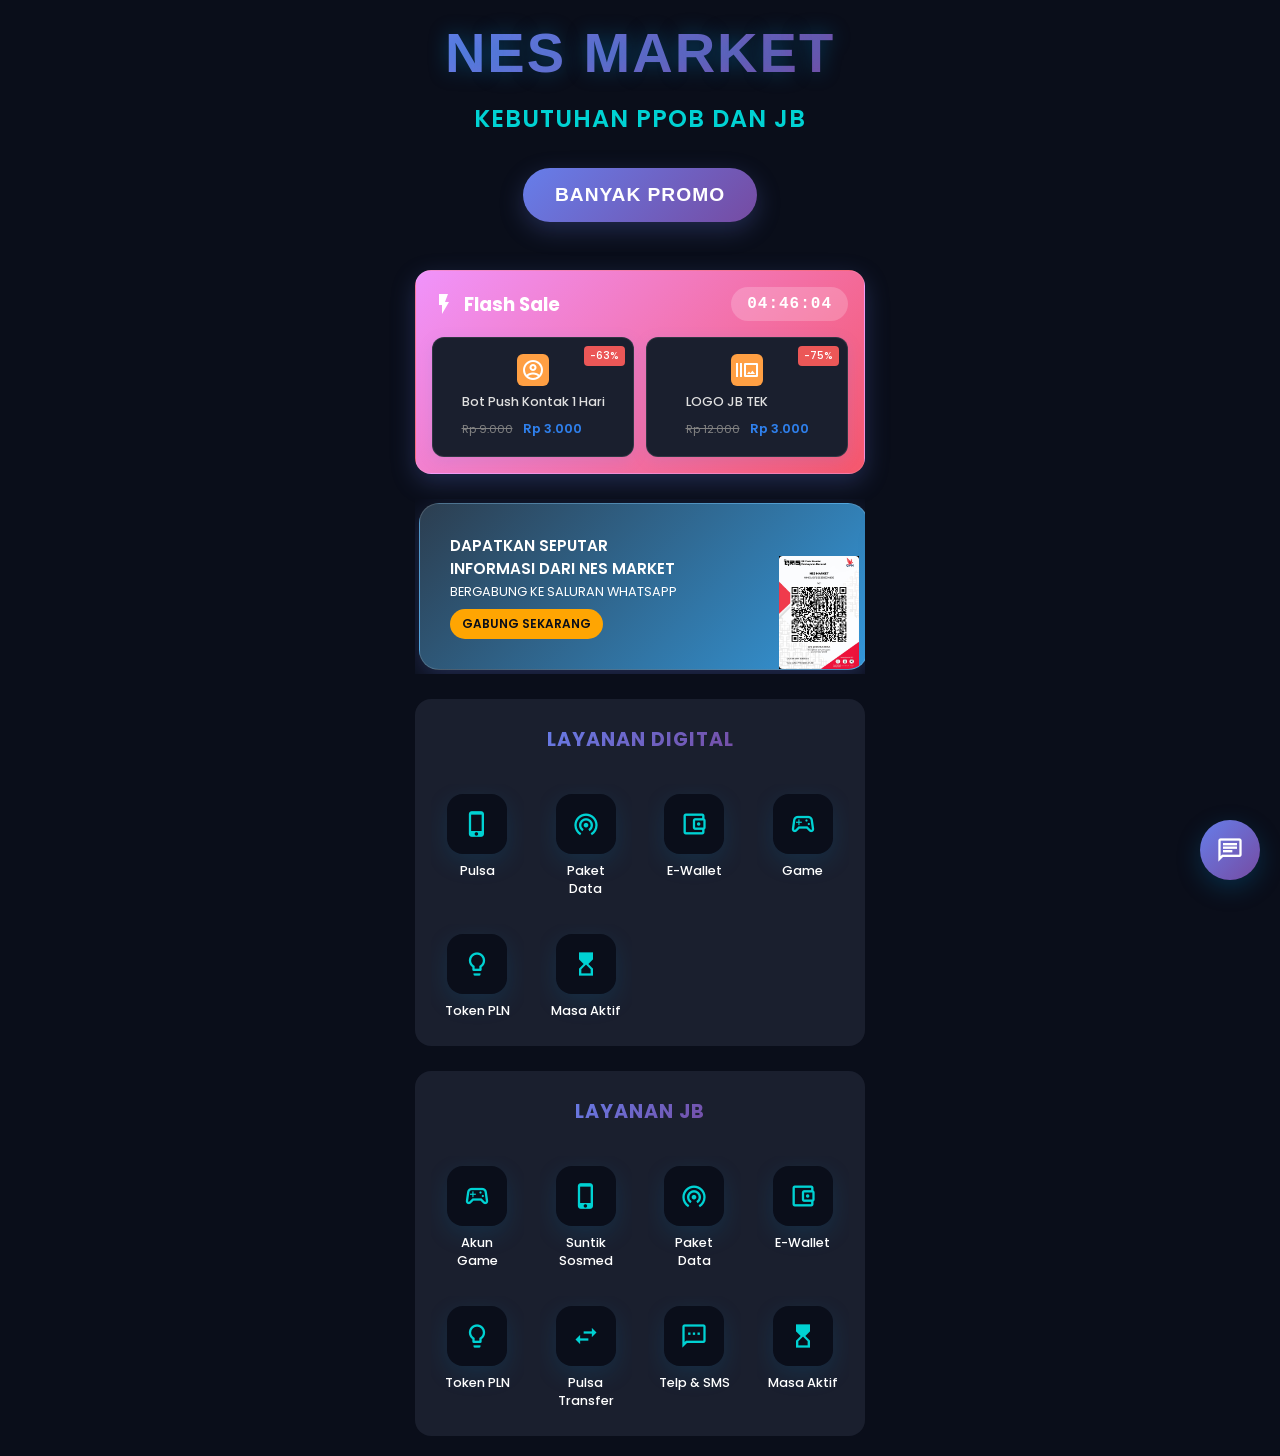
==== commit 313cff76: "Update index.html" ====
--- a/index.html
+++ b/index.html
@@ -192,7 +192,7 @@
                         <img src="images/bsi.jpg" alt="Bank Logo" class="bank-image">
                         <div class="bank-info">
                             <p>Bank Syariah Indonesia (BSI)</p>
-                            <p class="account-number">7229905672</p>
+                            <p class="account-number">----------</p>
                             <p>a.n. AHMAD RAMADHAN</p>
                         </div>
                     </div>
@@ -238,4 +238,4 @@
 
     <script src="scripts.js"></script>
 </body>
-</html>+</html>
